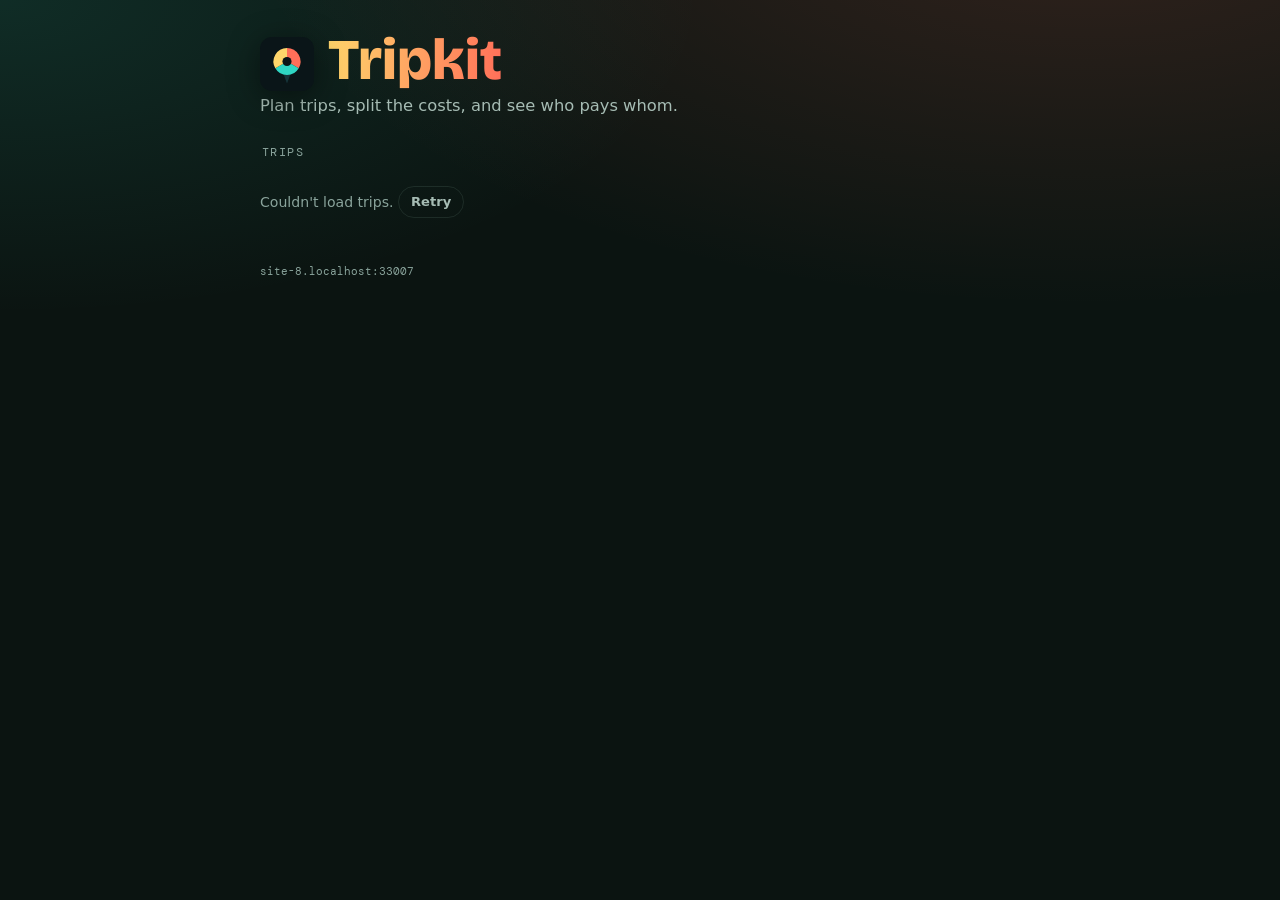
==== split/index.html @ 25d53884 "Modals: kill the default (blue) focus ring + polish dialogs - the ugly blue glow around dialogs was " ====
<!DOCTYPE html>
<html lang="en">
<head>
  <meta charset="UTF-8" />
  <meta name="viewport" content="width=device-width, initial-scale=1.0, viewport-fit=cover" />
  <meta name="theme-color" content="#0b1411" />
  <title>Split the Bill</title>
  <meta name="description" content="Split a trip's restaurant bills and shared costs — who pays whom." />

  <link rel="preconnect" href="https://fonts.googleapis.com" />
  <link rel="preconnect" href="https://fonts.gstatic.com" crossorigin />
  <link href="https://fonts.googleapis.com/css2?family=Bricolage+Grotesque:opsz,wght@12..96,500;12..96,700;12..96,800&family=Hanken+Grotesque:wght@400;500;600;700&family=DM+Mono:wght@400;500&display=swap" rel="stylesheet" />

  <link rel="icon" href="/favicon.svg" type="image/svg+xml" />
  <link rel="icon" type="image/png" sizes="32x32" href="/favicon-32.png" />
  <link rel="apple-touch-icon" href="/apple-touch-icon-180.png" />
  <link rel="manifest" href="/manifest.webmanifest" />
  <meta name="mobile-web-app-capable" content="yes" />
  <meta name="apple-mobile-web-app-capable" content="yes" />
  <meta name="apple-mobile-web-app-status-bar-style" content="black-translucent" />
  <meta name="apple-mobile-web-app-title" content="Tripkit" />
  <link rel="stylesheet" href="/shared/tokens.css?v=1" />
  <link rel="stylesheet" href="styles.css?v=18" />
</head>
<body>
  <div class="grain" aria-hidden="true"></div>

  <!-- passcode gate -->
  <div class="lock" id="lock" hidden>
    <form class="lock__card" id="lockForm">
      <h2 class="lock__title">Enter passcode</h2>
      <input id="lockInput" class="lock__input" type="password" inputmode="numeric"
             pattern="[0-9]*" maxlength="32" autocomplete="off" placeholder="••••" aria-label="Passcode" />
      <p class="lock__err" id="lockErr" role="alert"></p>
      <button type="submit" class="solid-btn">Unlock</button>
    </form>
  </div>

  <header class="topbar">
    <div class="topbar__inner">
      <div class="brand">
        <span class="brand__nav"><a class="brand__kicker brand__home" href="/">← Tripkit</a><a class="brand__plan" id="planLink" href="/trip/">🗺 Plan</a></span>
        <h1 class="brand__title" id="tripName">Split&nbsp;the&nbsp;Bill</h1>
      </div>
      <div class="topbar__actions">
        <span class="sync" id="sync" title="Sync status"><span class="sync__dot" aria-hidden="true"></span><span id="syncLabel" aria-live="polite">syncing…</span></span>
        <button id="loginBtn" class="ghost-btn" type="button" title="Log in to edit" hidden>Log in</button>
        <button id="logoutBtn" class="ghost-btn admin-only" type="button" title="Log out">Log out</button>
        <button id="exportBtn" class="ghost-btn" type="button" title="Export PDF">Export PDF</button>
      </div>
    </div>
    <div class="progress" id="progress">
      <div class="progress__bar"><span id="progressFill"></span></div>
      <span class="progress__label" id="progressLabel" aria-live="polite">0 of 0 items assigned</span>
    </div>
  </header>

  <main class="layout">
    <div class="main-col">
      <section class="block" aria-label="People">
        <h2 class="block__title">People
          <button id="addPersonBtn" class="ghost-btn ghost-btn--sm admin-only" type="button">+ Person</button>
        </h2>
        <div class="people-bar" id="peopleBar"></div>
      </section>

      <section class="block" aria-label="Shared trip costs">
        <h2 class="block__title">Shared trip costs
          <span class="block__hint">tap who’s splitting</span>
          <button id="addExpenseBtn" class="ghost-btn ghost-btn--sm" type="button">+ Cost</button>
        </h2>
        <div class="shared" id="shared"></div>
      </section>

      <section class="block" aria-label="Restaurant receipts">
        <h2 class="block__title">Receipts
          <span class="block__hint">tap who shared each item</span>
          <span class="block__actions">
            <button id="ocrBtn" class="ghost-btn ghost-btn--sm" type="button" title="Add receipt from a photo" hidden>📷 Photo</button>
            <button id="addReceiptBtn" class="ghost-btn ghost-btn--sm" type="button">+ Receipt</button>
          </span>
        </h2>
        <p class="ocr-privacy" id="ocrPrivacy" hidden>📷 The photo is sent to the configured AI provider to read the receipt.</p>
        <div class="receipts" id="receipts"></div>
      </section>

      <section class="block final" aria-label="Final settlement">
        <h2 class="block__title">Final settlement <span class="block__hint">who pays whom</span></h2>
        <p class="plan-stale" id="planStale" hidden>⚠ Balances changed since publishing — re-generate to update the plan.</p>
        <ul id="finalTransfers" class="final__list" aria-live="polite"></ul>
        <p class="final__foot" id="finalNote"></p>
        <div class="settle-admin" id="settleAdmin"></div>
      </section>
    </div>

    <aside class="settle" id="settle" aria-label="Settle up">
      <div class="settle__inner">
        <button class="sheet-grip" id="sheetGrip" type="button" aria-label="Close settle up"></button>
        <h2 class="settle__title">Settle up</h2>
        <div id="people" class="people"></div>

        <div class="adjust">
          <div class="adjust__head">
            <h3>Manual adjustments</h3>
            <button id="addAdjustBtn" class="ghost-btn ghost-btn--sm" type="button">+ Adjustment</button>
          </div>
          <ul id="adjustList" class="adjust__list"></ul>
        </div>

      </div>
    </aside>
  </main>

  <button class="settle-fab" id="settleFab" type="button" aria-expanded="false" aria-controls="settle">
    <span id="fabLabel">Settle up</span>
    <span class="settle-fab__chevron" aria-hidden="true">▾</span>
  </button>

  <!-- hidden file input for OCR -->
  <input type="file" id="ocrFile" accept="image/jpeg,image/png,image/webp" hidden />
  <div class="spinner-overlay" id="ocrSpinner" role="status" aria-live="polite" hidden>
    <div class="spinner" aria-hidden="true"></div><span>Reading receipt…</span>
  </div>

  <!-- login dialog -->
  <dialog id="loginDialog" class="dialog" aria-labelledby="loginTitle">
    <form class="dialog__form" id="loginForm">
      <h3 class="dialog__title" id="loginTitle">Log in to edit</h3>
      <label class="field"><span>Admin password</span>
        <input id="loginPassword" type="password" autocomplete="current-password" required />
      </label>
      <p class="field__err" id="loginErr" role="alert" hidden></p>
      <div class="dialog__actions">
        <button type="button" class="ghost-btn" id="loginCancel">Cancel</button>
        <button type="submit" class="solid-btn" id="loginSubmit">Log in</button>
      </div>
    </form>
  </dialog>

  <!-- person dialog -->
  <dialog id="personDialog" class="dialog" aria-labelledby="pnTitle">
    <form class="dialog__form" id="personForm">
      <h3 class="dialog__title" id="pnTitle">Add person</h3>
      <label class="field"><span>Name</span><input id="pnName" type="text" maxlength="40" /></label>
      <div class="field"><span>Colour</span><div class="swatches" id="pnSwatches" role="radiogroup" aria-label="Person colour"></div></div>
      <p class="field__err" id="pnErr" role="alert" hidden></p>
      <div class="dialog__actions">
        <button type="button" class="ghost-btn danger admin-only" id="pnDelete" hidden>Delete</button>
        <span style="flex:1"></span>
        <button type="button" class="ghost-btn" id="pnCancel">Cancel</button>
        <button type="submit" class="solid-btn" id="pnSave">Save</button>
      </div>
    </form>
  </dialog>

  <!-- receipt dialog (also used for OCR draft confirm) -->
  <dialog id="receiptDialog" class="dialog dialog--wide" aria-labelledby="rcTitle">
    <form class="dialog__form" id="receiptForm">
      <h3 class="dialog__title" id="rcTitle">Add receipt</h3>
      <p class="rc-warnings" id="rcWarnings" hidden></p>
      <div class="field-row">
        <label class="field"><span>Title</span><input id="rcName" type="text" maxlength="60" /></label>
        <label class="field"><span>Date</span><input id="rcDate" type="date" /></label>
      </div>
      <label class="field"><span>Paid by</span><select id="rcPayer"></select></label>
      <div class="field"><span>Items</span><div class="rc-items" id="rcItems"></div>
        <button type="button" class="ghost-btn ghost-btn--sm" id="rcAddItem">+ Item</button>
      </div>
      <label class="field"><span>Grand total (incl. tax/service) — 0 = sum of items</span>
        <input id="rcGrand" type="number" min="0" step="1" inputmode="numeric" value="0" /></label>
      <p class="field__err" id="rcErr" role="alert" hidden></p>
      <div class="dialog__actions">
        <button type="button" class="ghost-btn danger" id="rcDelete" hidden>Delete</button>
        <span style="flex:1"></span>
        <button type="button" class="ghost-btn" id="rcCancel">Cancel</button>
        <button type="submit" class="solid-btn" id="rcSave">Save</button>
      </div>
    </form>
  </dialog>

  <!-- expense (shared cost) dialog -->
  <dialog id="expenseDialog" class="dialog" aria-labelledby="exTitle">
    <form class="dialog__form" id="expenseForm">
      <h3 class="dialog__title" id="exTitle">Add shared cost</h3>
      <label class="field"><span>Title</span><input id="exName" type="text" maxlength="60" /></label>
      <div class="field-row">
        <label class="field"><span>Amount</span><input id="exAmount" type="number" min="0" step="1" inputmode="numeric" /></label>
        <label class="field"><span>Paid by</span><select id="exPayer"></select></label>
      </div>
      <div class="field"><span>Split</span>
        <div class="seg seg--4" id="exSplitMode" role="radiogroup" aria-label="Split mode">
          <button type="button" class="seg__btn is-on" role="radio" aria-checked="true" data-mode="EVENLY">Evenly</button>
          <button type="button" class="seg__btn" role="radio" aria-checked="false" data-mode="BY_SHARES">Shares</button>
          <button type="button" class="seg__btn" role="radio" aria-checked="false" data-mode="BY_PERCENTAGE">%</button>
          <button type="button" class="seg__btn" role="radio" aria-checked="false" data-mode="BY_AMOUNT">Amount</button>
        </div>
      </div>
      <div class="field"><span id="exPartLabel">Shared by</span><div class="ex-parts" id="exParts"></div></div>
      <div class="ex-summary-row">
        <span class="ex-summary" id="exSummary"></span>
        <button type="button" class="mini-btn" id="exDistribute">Distribute evenly</button>
      </div>
      <p class="field__err" id="exErr" role="alert" hidden></p>
      <div class="dialog__actions">
        <button type="button" class="ghost-btn danger" id="exDelete" hidden>Delete</button>
        <span style="flex:1"></span>
        <button type="button" class="ghost-btn" id="exCancel">Cancel</button>
        <button type="submit" class="solid-btn" id="exSave">Save</button>
      </div>
    </form>
  </dialog>

  <!-- adjustment dialog -->
  <dialog id="adjustDialog" class="dialog" aria-labelledby="adjTitle">
    <form class="dialog__form" id="adjustForm">
      <h3 class="dialog__title" id="adjTitle">Add adjustment</h3>
      <div class="field"><span>Type</span>
        <div class="seg" id="adjKind" role="radiogroup" aria-label="Adjustment type">
          <button type="button" class="seg__btn is-on" role="radio" aria-checked="true" data-kind="debt">Owes (extra debt)</button>
          <button type="button" class="seg__btn" role="radio" aria-checked="false" data-kind="payment">Already paid</button>
        </div>
      </div>
      <label class="field"><span id="adjFromLabel">Who owes</span><select id="adjFrom" required></select></label>
      <label class="field"><span>To (receives)</span><select id="adjTo" required></select></label>
      <label class="field"><span>Amount</span><input id="adjAmount" type="number" min="0" step="1" inputmode="numeric" /></label>
      <label class="field"><span>Label</span><input id="adjLabel" type="text" maxlength="60" placeholder="e.g. e-scooter rental" /></label>
      <p class="field__err" id="adjErr" role="alert" hidden></p>
      <div class="dialog__actions">
        <button type="button" class="ghost-btn" id="adjCancel">Cancel</button>
        <button type="submit" class="solid-btn" id="adjSave">Add</button>
      </div>
    </form>
  </dialog>

  <!-- reusable searchable person picker -->
  <dialog id="pickerDialog" class="dialog" aria-labelledby="pickerTitle">
    <div class="dialog__form picker">
      <h3 class="dialog__title" id="pickerTitle">Who shared this?</h3>
      <input id="pickerSearch" class="picker-search" type="search" placeholder="Search people…" aria-label="Search people" autocomplete="off" />
      <div class="picker-tools">
        <button type="button" class="mini-btn" id="pickerAll">Select all</button>
        <button type="button" class="mini-btn" id="pickerNone">Clear</button>
        <span class="picker-count" id="pickerCount" aria-live="polite">0 selected</span>
      </div>
      <div class="picker-list" id="pickerList"></div>
      <div class="dialog__actions">
        <button type="button" class="ghost-btn" id="pickerCancel">Cancel</button>
        <button type="button" class="solid-btn" id="pickerSave">Done</button>
      </div>
    </div>
  </dialog>

  <!-- themed confirm -->
  <dialog id="confirmDialog" class="dialog" aria-labelledby="confirmTitle">
    <div class="dialog__form">
      <h3 class="dialog__title" id="confirmTitle">Are you sure?</h3>
      <p class="confirm-body" id="confirmBody"></p>
      <div class="dialog__actions">
        <button type="button" class="ghost-btn" id="confirmCancel">Cancel</button>
        <button type="button" class="solid-btn" id="confirmOk">Confirm</button>
      </div>
    </div>
  </dialog>

  <!-- proof of payment: shared upload input + lightbox viewer -->
  <input type="file" id="proofFile" accept="image/jpeg,image/png,image/webp" hidden />
  <div class="lightbox" id="lightbox" hidden>
    <button class="lightbox__close" id="lightboxClose" type="button" aria-label="Close">✕</button>
    <img id="lightboxImg" alt="Payment proof" />
  </div>

  <!-- payout / bank details dialog -->
  <dialog id="bankDialog" class="dialog" aria-labelledby="bankTitle">
    <form class="dialog__form" id="bankForm">
      <h3 class="dialog__title" id="bankTitle">Payout details</h3>
      <label class="field"><span>Bank / e-wallet account</span>
        <input id="bankInput" type="text" maxlength="200" placeholder="e.g. BCA 1234567890 a/n Name" /></label>
      <p class="field__err" id="bankErr" role="alert" hidden></p>
      <div class="dialog__actions">
        <button type="button" class="ghost-btn" id="bankCancel">Cancel</button>
        <button type="submit" class="solid-btn" id="bankSave">Save</button>
      </div>
    </form>
  </dialog>

  <!-- print-only report -->
  <div id="report" class="report" aria-hidden="true"></div>

  <script src="app.js?v=17"></script>
</body>
</html>
---- shared/tokens.css ----
/* ============================================================
   Tripkit — shared design tokens (single source of truth)
   "Refine-the-dusk" system: deep teal base, one teal accent,
   Bricolage / Hanken / DM Mono, AA-tuned text.

   This file is linked FIRST on every surface (landing, /split,
   /trip). During the redesign rollout each surface still defines
   some of its own legacy :root vars AFTER this file, so those win
   by cascade order — linking this changes nothing on its own.
   Per-surface increments migrate each surface onto these names
   and drop the legacy ones.
   ============================================================ */

:root {
  /* ---- surfaces (dusk) ---- */
  --base:        #0b1411;   /* deepest bg + the ONE theme-color */
  --surface-1:   #0f1c18;   /* cards / sheet */
  --surface-2:   #15261f;   /* raised / inputs */
  --surface-3:   #1b2f27;   /* hover / active raise */
  --line:        rgba(160, 200, 190, .12);   /* hairline */
  --line-strong: rgba(160, 200, 190, .22);

  /* ---- text (AA on the surfaces above) ---- */
  --ink:    #f2f7f4;   /* primary */
  --muted:  #a6bcb4;   /* secondary  — >=4.5:1 on surface-1/2 */
  --faint:  #8aa49c;   /* micro / mono labels — retuned UP from the old #5f7d7c which failed AA */

  /* ---- one accent + status ---- */
  --accent:      #34dfc0;   /* teal — CTAs and active states only */
  --accent-ink:  #05241e;   /* text/icons on accent fills */
  --danger:      #ff6f6f;
  --danger-ink:  #2a0d10;
  --warn:        #ffd66b;
  --good:        #54e6b5;

  /* ---- brand "fun" palette (the split-disc) — for playful, sparing use ---- */
  --coral: #ff6f59;
  --gold:  #ffd66b;
  --lagoon:#2fd6c3;
  --sun:   #ffb454;

  /* ---- per-day route/tab colors (bright on dark) ---- */
  --day-1: #35d07a;
  --day-2: #34dfc0;
  --day-3: #ff9a5a;
  --day-4: #c08cff;
  --day-5: #ffd166;
  --day-6: #5ab0ff;

  /* ---- type ---- */
  --font-display: "Bricolage Grotesque", system-ui, sans-serif;
  --font-body:    "Hanken Grotesque", system-ui, sans-serif;
  --font-mono:    "DM Mono", ui-monospace, monospace;

  /* ---- shape ---- */
  --radius-sm:   10px;
  --radius-md:   14px;
  --radius-lg:   20px;
  --radius-pill: 999px;

  /* ---- spacing scale ---- */
  --space-1: 4px;
  --space-2: 8px;
  --space-3: 12px;
  --space-4: 16px;
  --space-5: 20px;
  --space-6: 24px;
  --space-7: 32px;

  /* ---- motion (transform/opacity only; honour reduce-motion per surface) ---- */
  --dur-fast: 120ms;
  --dur:      160ms;
  --dur-slow: 240ms;
  --ease-entrance: cubic-bezier(.22, 1, .36, 1);
  --ease-standard: cubic-bezier(.4, 0, .2, 1);

  /* ---- elevation ---- */
  --shadow-1: 0 8px 24px -12px rgba(0, 0, 0, .6);
  --shadow-2: 0 18px 50px -22px rgba(0, 0, 0, .75);

  /* ---- safe areas (standalone PWA) ---- */
  --safe-t: env(safe-area-inset-top, 0px);
  --safe-r: env(safe-area-inset-right, 0px);
  --safe-b: env(safe-area-inset-bottom, 0px);
  --safe-l: env(safe-area-inset-left, 0px);

  /* ---- touch (HIG minimum hit region) ---- */
  --tap-min: 44px;
}
---- split/styles.css ----
/* ============================================================
   Bali Trip · Split the Bill  —  tropical-dusk dark theme
   ============================================================ */
:root {
  --ink:        #0a1518;
  --ink-2:      #0e1f23;
  --card:       #122a2f;
  --card-2:     #16343a;
  --line:       #1f4248;
  --line-soft:  #1a373d;
  --text:       #eaf4f1;
  --muted:      #8aa6a3;
  --faint:      #8aa49c;

  --sun:        #ffb454;   /* mango */
  --coral:      #ff6f59;   /* sunset coral */
  --teal:       #2fd6c3;   /* lagoon */
  --gold:       #ffd66b;

  --good:       #54e6b5;
  --bad:        #ff7a8a;

  --r-lg: 22px;
  --r-md: 15px;
  --r-sm: 10px;

  --shadow: 0 18px 50px -22px rgba(0,0,0,.75);
  --display: "Bricolage Grotesque", system-ui, sans-serif;
  --body: "Hanken Grotesque", system-ui, sans-serif;
  --mono: "DM Mono", ui-monospace, monospace;

  --safe-b: env(safe-area-inset-bottom, 0px);
}

* { box-sizing: border-box; }
html { -webkit-text-size-adjust: 100%; }
body {
  margin: 0;
  font-family: var(--body);
  color: var(--text);
  background:
    radial-gradient(120% 80% at 85% -10%, rgba(255,111,89,.16), transparent 55%),
    radial-gradient(110% 70% at 0% 0%, rgba(47,214,195,.12), transparent 50%),
    linear-gradient(180deg, var(--ink-2), var(--ink) 60%);
  background-attachment: fixed;
  min-height: 100dvh;
  line-height: 1.45;
  -webkit-font-smoothing: antialiased;
}

/* film grain */
.grain {
  position: fixed; inset: 0; pointer-events: none; z-index: 1; opacity: .04;
  background-image: url("data:image/svg+xml,%3Csvg xmlns='http://www.w3.org/2000/svg' width='120' height='120'%3E%3Cfilter id='n'%3E%3CfeTurbulence type='fractalNoise' baseFrequency='.85' numOctaves='2'/%3E%3C/filter%3E%3Crect width='100%25' height='100%25' filter='url(%23n)'/%3E%3C/svg%3E");
  mix-blend-mode: overlay;
}

h1,h2,h3 { font-family: var(--display); font-weight: 700; margin: 0; letter-spacing: -.01em; }

/* ---------- top bar ---------- */
.topbar {
  position: sticky; top: 0; z-index: 30;
  padding: max(14px, env(safe-area-inset-top)) 18px 12px;
  background: linear-gradient(180deg, rgba(10,21,24,.96), rgba(10,21,24,.78) 70%, transparent);
  backdrop-filter: blur(10px);
}
.topbar__inner { display: flex; align-items: center; justify-content: space-between; gap: 14px; max-width: 1180px; margin: 0 auto; }
.brand__kicker { font-family: var(--mono); font-size: .72rem; letter-spacing: .28em; text-transform: uppercase; color: var(--sun); }
.brand__title { font-size: clamp(1.5rem, 6vw, 2.1rem); font-weight: 800; line-height: 1; margin-top: 2px;
  background: linear-gradient(95deg, var(--gold), var(--coral)); -webkit-background-clip: text; background-clip: text; color: transparent; }

.progress { max-width: 1180px; margin: 12px auto 0; display: flex; align-items: center; gap: 12px; }
.progress__bar { flex: 1; height: 6px; border-radius: 99px; background: var(--line-soft); overflow: hidden; }
.progress__bar span { display: block; height: 100%; width: 0; border-radius: 99px;
  background: linear-gradient(90deg, var(--teal), var(--sun)); transition: width .35s ease; }
.progress__label { font-family: var(--mono); font-size: .74rem; color: var(--muted); white-space: nowrap; }

/* ---------- layout ---------- */
.layout { max-width: 1180px; margin: 0 auto; padding: 18px 18px calc(120px + var(--safe-b)); display: grid; gap: 22px; position: relative; z-index: 2; }
@media (min-width: 920px) {
  .layout { grid-template-columns: 1fr 360px; align-items: start; padding-bottom: 40px; }
}

/* ---------- main column / blocks ---------- */
.main-col { display: grid; gap: 26px; min-width: 0; }
.block__title { font-size: 1.18rem; display: flex; align-items: baseline; gap: 10px; flex-wrap: wrap; margin-bottom: 14px; }
.block__hint { font-family: var(--mono); font-size: .68rem; font-weight: 400; color: var(--faint); letter-spacing: .04em; text-transform: none; }

/* ---------- shared trip costs ---------- */
.shared { display: grid; gap: 12px; }
.expense { background: linear-gradient(180deg, var(--card), var(--ink-2)); border: 1px solid var(--line);
  border-radius: var(--r-md); padding: 14px 16px; box-shadow: var(--shadow); }
.expense__head { display: flex; align-items: flex-start; justify-content: space-between; gap: 12px; }
.expense__name { font-size: 1.04rem; }
.expense__amt { font-family: var(--mono); font-size: 1.02rem; color: var(--sun); white-space: nowrap; }
.expense .chips { margin-top: 12px; }

/* ---------- receipts ---------- */
.receipts { display: grid; gap: 18px; }
.receipt {
  background: linear-gradient(180deg, var(--card), var(--ink-2));
  border: 1px solid var(--line); border-radius: var(--r-lg); overflow: hidden;
  box-shadow: var(--shadow);
}
.receipt__head { display: flex; align-items: flex-start; justify-content: space-between; gap: 12px; padding: 18px 18px 14px; border-bottom: 1px dashed var(--line); }
.receipt__name { font-size: 1.18rem; }
.receipt__meta { font-family: var(--mono); font-size: .72rem; color: var(--faint); margin-top: 4px; }
.receipt__totals { text-align: right; white-space: nowrap; }
.receipt__grand { font-family: var(--mono); font-size: 1.02rem; color: var(--text); }
.payer { display: inline-flex; align-items: center; gap: 6px; margin-top: 6px; font-size: .72rem; color: var(--muted); }
.payer b { color: var(--text); }

.items { list-style: none; margin: 0; padding: 6px 0; }
.item { padding: 12px 18px; border-bottom: 1px solid var(--line-soft); }
.item:last-child { border-bottom: 0; }
.item__top { display: flex; align-items: baseline; justify-content: space-between; gap: 10px; }
.item__name { font-weight: 600; font-size: .98rem; }
.item__qty { color: var(--faint); font-family: var(--mono); font-size: .76rem; margin-left: 6px; }
.item__price { font-family: var(--mono); font-size: .9rem; color: var(--muted); white-space: nowrap; }
.item__each { display:block; font-size: .66rem; color: var(--faint); }
.warn { color: var(--gold); font-size: .72rem; margin-left: 6px; cursor: help; }

.chips { display: flex; flex-wrap: wrap; gap: 7px; margin-top: 10px; align-items: center; }
.chip {
  --c: var(--teal);
  appearance: none; border: 1.5px solid var(--line); background: var(--ink); color: var(--muted);
  font-family: var(--body); font-weight: 600; font-size: .82rem; letter-spacing: .01em;
  padding: 6px 12px; border-radius: 99px; cursor: pointer; display: inline-flex; align-items: center; gap: 6px;
  transition: transform .08s ease, background .15s ease, color .15s ease, border-color .15s ease;
}
.chip::before { content: ""; width: 8px; height: 8px; border-radius: 99px; background: var(--c); opacity: .55; transition: opacity .15s; }
.chip:hover { transform: translateY(-1px); border-color: var(--c); }
.chip[aria-pressed="true"] { background: color-mix(in srgb, var(--c) 22%, var(--ink)); border-color: var(--c); color: var(--text); }
.chip[aria-pressed="true"]::before { opacity: 1; box-shadow: 0 0 8px var(--c); }
.chip:active { transform: scale(.96); }

.chip-quick { margin-left: auto; display: inline-flex; gap: 6px; }
.mini-btn { appearance: none; background: transparent; border: 1px solid var(--line); color: var(--faint);
  font-family: var(--mono); font-size: .68rem; padding: 5px 9px; border-radius: var(--r-sm); cursor: pointer; transition: .15s; }
.mini-btn:hover { color: var(--text); border-color: var(--teal); }
.split-note { margin-top: 7px; font-family: var(--mono); font-size: .7rem; color: var(--faint); min-height: 1em; }
.split-note b { color: var(--teal); }

/* ---------- settle panel ---------- */
.settle { position: sticky; top: 96px; }
@media (max-width: 919px) {
  .settle {
    position: fixed; left: 0; right: 0; bottom: 0; top: auto; z-index: 40;
    transform: translateY(105%); transition: transform .32s cubic-bezier(.4,.9,.3,1);
    max-height: 82dvh;
  }
  .settle.open { transform: translateY(0); }
}
.settle__inner {
  background: linear-gradient(180deg, var(--card-2), var(--ink-2));
  border: 1px solid var(--line); border-radius: var(--r-lg);
  padding: 18px; box-shadow: var(--shadow);
  max-height: inherit; overflow-y: auto;
}
@media (max-width: 919px) {
  .settle__inner { border-radius: var(--r-lg) var(--r-lg) 0 0; border-bottom: 0;
    padding-bottom: calc(22px + var(--safe-b)); }
}
.settle__title { font-size: 1.3rem; margin-bottom: 14px; }
.settle__title::after { content: ""; display:block; width: 42px; height: 3px; border-radius: 9px; margin-top: 8px;
  background: linear-gradient(90deg, var(--coral), var(--sun)); }

.people { display: grid; gap: 8px; margin-bottom: 18px; }
.person {
  display: grid; grid-template-columns: auto 1fr auto; align-items: center; gap: 10px;
  padding: 9px 12px; border-radius: var(--r-md); background: var(--ink); border: 1px solid var(--line-soft);
}
.person__dot { width: 11px; height: 11px; border-radius: 99px; background: var(--c, var(--teal)); box-shadow: 0 0 8px var(--c, var(--teal)); }
.person__name { font-weight: 600; }
.person__sub { font-family: var(--mono); font-size: .66rem; color: var(--faint); }
.person__net { font-family: var(--mono); font-size: .92rem; text-align: right; }
.person__net.pos { color: var(--good); }
.person__net.neg { color: var(--bad); }
.person__net small { display:block; font-size: .6rem; color: var(--faint); letter-spacing: .04em; }

.adjust, .transfers { border-top: 1px solid var(--line-soft); padding-top: 14px; margin-top: 4px; }
.adjust__head, .transfers h3 { font-family: var(--display); font-size: .95rem; }
.adjust__head { display: flex; align-items: center; justify-content: space-between; margin-bottom: 8px; }
.adjust__list, .transfers__list { list-style: none; margin: 0; padding: 0; display: grid; gap: 7px; }
.adjust__item, .transfer {
  display: flex; align-items: center; gap: 8px; font-size: .84rem;
  padding: 8px 11px; border-radius: var(--r-sm); background: var(--ink); border: 1px solid var(--line-soft);
}
.adjust__item .amt, .transfer .amt { font-family: var(--mono); margin-left: auto; white-space: nowrap; }
.adjust__item .lbl { color: var(--faint); font-size: .7rem; }
.adjust__item .verb { color: var(--sun); }
.adjust__item.is-payment { border-color: color-mix(in srgb, var(--good) 35%, var(--line-soft)); }
.adjust__item.is-payment .verb { color: var(--good); }
.adjust__del { appearance: none; background: none; border: 0; color: var(--faint); cursor: pointer; font-size: 1rem; line-height: 1; padding: 0 2px; }
.adjust__del:hover { color: var(--bad); }
.transfer { font-family: var(--body); }
.transfer .arrow { color: var(--sun); }
.transfer.empty { color: var(--good); justify-content: center; font-family: var(--mono); font-size: .8rem; }
.transfers h3 { margin-bottom: 8px; }

.settle__foot { font-family: var(--mono); font-size: .7rem; color: var(--gold); margin: 14px 0 0; min-height: 1em; }

/* ---------- buttons ---------- */
.ghost-btn { appearance: none; background: transparent; border: 1px solid var(--line); color: var(--muted);
  font-family: var(--body); font-weight: 600; font-size: .82rem; padding: 8px 14px; border-radius: 99px; cursor: pointer; transition: .15s; }
.ghost-btn:hover { color: var(--text); border-color: var(--coral); }
.ghost-btn--sm { padding: 4px 10px; font-size: .74rem; }
.solid-btn { appearance: none; border: 0; cursor: pointer; font-family: var(--body); font-weight: 700; font-size: .86rem;
  padding: 9px 18px; border-radius: 99px; color: #2a160a; background: linear-gradient(95deg, var(--gold), var(--sun)); }
.solid-btn:hover { filter: brightness(1.06); }

/* ---------- mobile FAB ---------- */
.settle-fab {
  position: fixed; left: 50%; transform: translateX(-50%); bottom: calc(16px + var(--safe-b)); z-index: 45;
  display: flex; align-items: center; gap: 12px; padding: 13px 22px; border-radius: 99px;
  background: linear-gradient(95deg, var(--coral), var(--sun)); color: #2a160a; font-weight: 800; font-family: var(--display);
  box-shadow: 0 14px 34px -10px rgba(255,111,89,.6); cursor: pointer; user-select: none;
}
.settle-fab__chevron { font-size: .8rem; }
.settle-fab.up .settle-fab__chevron { transform: rotate(180deg); }
/* while the sheet is open the FAB is redundant and was overlapping the sheet's
   bottom content — hide it; the scrim, grip, and Esc all close the sheet. */
.settle-fab.up { display: none; }
@media (min-width: 920px) { .settle-fab { display: none; } }

.scrim { position: fixed; inset: 0; background: rgba(2,8,9,.74); backdrop-filter: blur(2px); z-index: 39; opacity: 0; pointer-events: none; transition: opacity .3s; }
.scrim.show { opacity: 1; pointer-events: auto; }
@media (min-width: 920px) { .scrim { display: none; } }

/* ---------- dialog ---------- */
.dialog { border: 1px solid var(--line); background: var(--card-2); color: var(--text); border-radius: var(--r-lg);
  padding: 0; width: min(92vw, 360px); box-shadow: var(--shadow); }
.dialog::backdrop { background: rgba(2,8,9,.66); backdrop-filter: blur(2px); }
.dialog:focus, .dialog:focus-visible { outline: none; }   /* kill the default (blue) focus ring on showModal */
.dialog__form { padding: 20px; display: grid; gap: 13px; }
.dialog__title { font-size: 1.15rem; }
.field { display: grid; gap: 5px; font-size: .8rem; color: var(--muted); }
.field span { font-family: var(--mono); font-size: .68rem; letter-spacing: .06em; text-transform: uppercase; }
.field input, .field select { font-family: var(--body); font-size: .95rem; color: var(--text);
  background: var(--ink); border: 1px solid var(--line); border-radius: var(--r-sm); padding: 10px 12px; }
.field input:focus, .field select:focus { outline: none; border-color: var(--teal); }
.dialog__actions { display: flex; justify-content: flex-end; gap: 10px; margin-top: 4px; }

/* segmented control */
.seg { display: grid; grid-template-columns: 1fr 1fr; gap: 6px; }
.seg__btn { appearance: none; cursor: pointer; font-family: var(--body); font-weight: 600; font-size: .8rem;
  padding: 9px 10px; border-radius: var(--r-sm); border: 1px solid var(--line); background: var(--ink); color: var(--muted); transition: .15s; }
.seg__btn.is-on { border-color: var(--teal); color: var(--text); background: color-mix(in srgb, var(--teal) 18%, var(--ink)); }

.empty-hint { color: var(--faint); font-size: .8rem; font-style: italic; padding: 4px 2px; }

/* ---------- topbar actions / sync ---------- */
.topbar__actions { display: flex; align-items: center; gap: 12px; }
.sync { display: inline-flex; align-items: center; gap: 6px; font-family: var(--mono); font-size: .66rem; color: var(--faint); letter-spacing: .04em; }
.sync__dot { width: 8px; height: 8px; border-radius: 99px; background: var(--faint); transition: background .2s, box-shadow .2s; }
.sync.live .sync__dot { background: var(--good); box-shadow: 0 0 7px var(--good); }
.sync.offline .sync__dot { background: var(--bad); box-shadow: 0 0 7px var(--bad); }
.sync.live #syncLabel { color: var(--good); }
.sync.offline #syncLabel { color: var(--bad); }
@media (max-width: 560px) { #syncLabel { display: none; } }

/* ---------- passcode lock ---------- */
.lock { position: fixed; inset: 0; z-index: 100; display: grid; place-items: center; padding: 24px;
  background:
    radial-gradient(120% 80% at 85% -10%, rgba(255,111,89,.22), transparent 55%),
    radial-gradient(110% 70% at 0% 0%, rgba(47,214,195,.16), transparent 50%),
    linear-gradient(180deg, var(--ink-2), var(--ink) 60%);
}
.lock[hidden] { display: none; }
.lock__card { display: grid; gap: 14px; justify-items: center; text-align: center; width: min(92vw, 340px);
  padding: 32px 26px; border: 1px solid var(--line); border-radius: var(--r-lg);
  background: linear-gradient(180deg, var(--card-2), var(--ink-2)); box-shadow: var(--shadow); }
.lock__kicker { font-family: var(--mono); font-size: .68rem; letter-spacing: .22em; text-transform: uppercase; color: var(--sun); }
.lock__title { font-size: 1.5rem; background: linear-gradient(95deg, var(--gold), var(--coral));
  -webkit-background-clip: text; background-clip: text; color: transparent; }
.lock__input { width: 100%; text-align: center; font-family: var(--mono); font-size: 1.8rem; letter-spacing: .5em;
  color: var(--text); background: var(--ink); border: 1.5px solid var(--line); border-radius: var(--r-md); padding: 14px 10px; }
.lock__input:focus { outline: none; border-color: var(--teal); }
.lock__card .solid-btn { width: 100%; padding: 12px; }
.lock__err { color: var(--bad); font-size: .8rem; min-height: 1em; margin: -4px 0 0; }
.lock__card.shake { animation: shake .4s; }
@keyframes shake { 0%,100%{transform:translateX(0)} 20%,60%{transform:translateX(-7px)} 40%,80%{transform:translateX(7px)} }

/* ---------- print / PDF export report ---------- */
.report { display: none; }
@media print {
  @page { margin: 15mm; }
  html, body { background: #fff !important; }
  body > *:not(#report) { display: none !important; }
  .grain { display: none !important; }
  .report { display: block !important; color: #14201f; font-family: "Hanken Grotesque", system-ui, sans-serif; }
  .report h1 { font-family: "Bricolage Grotesque", system-ui, sans-serif; font-size: 22px; margin: 0; }
  .report h2 { font-family: "Bricolage Grotesque", system-ui, sans-serif; font-size: 13px; text-transform: uppercase;
    letter-spacing: .06em; margin: 18px 0 6px; border-bottom: 2px solid #14201f; padding-bottom: 3px; }
  .rep-meta { color: #6b7c7a; font-size: 11px; margin-top: 3px; }
  .rep-table { width: 100%; border-collapse: collapse; font-size: 11px; margin: 0 0 6px; }
  .rep-table th, .rep-table td { text-align: left; padding: 4px 6px; border-bottom: 1px solid #e2e6e5; vertical-align: top; }
  .rep-table th { color: #6b7c7a; font-weight: 600; border-bottom: 1px solid #9aa8a6; }
  .num { text-align: right; font-family: "DM Mono", ui-monospace, monospace; white-space: nowrap; }
  .rep-settle td { font-size: 13px; padding: 7px 6px; }
  .rep-settle .arrow { color: #b56b1a; padding: 0 8px; }
  .pos { color: #0b7a5e; } .neg { color: #b23b4a; }
  .center { text-align: center; color: #0b7a5e; }
  .rep-group { margin-bottom: 11px; break-inside: avoid; }
  .rep-group__head { display: flex; justify-content: space-between; align-items: baseline; gap: 10px; font-size: 12px; margin-bottom: 2px; }
  .rep-group__head span { color: #6b7c7a; font-family: "DM Mono", ui-monospace, monospace; font-size: 10px; }
  .warn { color: #b56b1a; font-size: 11px; }
  .muted { color: #9aa8a6; font-size: 11px; }
}

/* ---------- final settlement ---------- */
.final__list { list-style: none; margin: 0; padding: 0; display: grid; gap: 10px; }
.ftransfer {
  display: flex; align-items: center; justify-content: space-between; gap: 12px;
  padding: 15px 18px; border-radius: var(--r-md);
  background: linear-gradient(180deg, var(--card-2), var(--ink-2));
  border: 1px solid var(--line); box-shadow: var(--shadow);
}
.ftransfer__who { display: inline-flex; align-items: center; gap: 8px; font-size: 1rem; flex-wrap: wrap; }
.ftransfer__verb { color: var(--sun); font-family: var(--mono); font-size: .74rem; letter-spacing: .04em; }
.ftransfer__amt { font-family: var(--mono); font-size: 1.12rem; color: var(--gold); white-space: nowrap; }
.ftransfer.empty { justify-content: center; color: var(--good); font-family: var(--display); font-size: 1.1rem; }
.final__foot { font-family: var(--mono); font-size: .72rem; color: var(--gold); margin: 12px 2px 0; }
.final .block__title::after {
  content: ""; display: block; width: 46px; height: 3px; border-radius: 9px; margin-top: 8px;
  background: linear-gradient(90deg, var(--coral), var(--sun));
}

/* ---------- bottom-sheet grip ---------- */
.sheet-grip { display: none; }

/* ---------- mobile UX/UI polish ---------- */
@media (max-width: 919px) {
  .sheet-grip {
    display: block; position: relative; width: 100%; height: 24px; border: 0;
    background: transparent; cursor: pointer; padding: 0; margin: 0 0 8px;
  }
  .sheet-grip::before {
    content: ""; position: absolute; top: 7px; left: 50%; transform: translateX(-50%);
    width: 46px; height: 5px; border-radius: 99px; background: var(--line);
  }
  .settle__inner { padding-bottom: calc(96px + var(--safe-b)); }   /* clear the FAB */
  .settle__title { position: sticky; top: 0; z-index: 2; margin: 0 -18px 14px; padding: 0 18px 12px;
    background: linear-gradient(180deg, var(--card-2) 70%, transparent); }
}

@media (max-width: 600px) {
  .layout { padding-left: 14px; padding-right: 14px; }
  .topbar { padding-left: 14px; padding-right: 14px; }

  /* roomier, thumb-friendly chips */
  .chips { gap: 8px 8px; }
  .chip { padding: 9px 14px; font-size: .88rem; }
  .chip-quick { flex-basis: 100%; margin-left: 0; margin-top: 2px; }
  .mini-btn { padding: 7px 12px; font-size: .72rem; }

  /* let long item names wrap without shoving the price */
  .item { padding: 13px 16px; }
  .item__top { gap: 8px; align-items: flex-start; }
  .item__name { flex: 1 1 auto; min-width: 0; }
  .item__price { flex: 0 0 auto; }

  .receipt__head, .expense__head { padding: 16px 16px 12px; }
  .receipt__name { font-size: 1.08rem; }
  .block__title { font-size: 1.06rem; }

  /* bigger settle rows */
  .person { padding: 11px 12px; }
  .person__net { font-size: .98rem; }
  .settle-fab { padding: 14px 26px; font-size: 1.02rem; }
}

@media (prefers-reduced-motion: reduce) { * { transition: none !important; animation: none !important; } }

/* brand kicker doubles as a home link to the landing */
a.brand__home { text-decoration: none; cursor: pointer; transition: color .15s ease; }
a.brand__home:hover { color: var(--coral); }

/* ============================================================
   Multi-trip / edit-mode / OCR additions
   ============================================================ */

/* admin-only elements are toggled via the [hidden] attribute in JS */

.block__title .block__actions { display: inline-flex; gap: 8px; margin-left: auto; }
.block__title #addPersonBtn, .block__title #addExpenseBtn { margin-left: auto; }

/* people bar */
.people-bar { display: flex; flex-wrap: wrap; gap: 8px; }
.pbar-chip { display: inline-flex; align-items: center; gap: 7px; padding: 7px 13px; border-radius: 99px;
  border: 1px solid var(--line); background: var(--ink); color: var(--text); font-weight: 600; font-size: .86rem;
  font-family: var(--body); cursor: default; }
button.pbar-chip { cursor: pointer; transition: border-color .15s, transform .08s; }
button.pbar-chip:hover { border-color: var(--c, var(--teal)); transform: translateY(-1px); }
.pbar-dot { width: 9px; height: 9px; border-radius: 99px; background: var(--c, var(--teal)); box-shadow: 0 0 7px var(--c, var(--teal)); }

/* read-only chips (no admin): show state, no interaction */
.chip--ro { cursor: default; }
.chip--ro:hover { transform: none; border-color: var(--line); }
.chip--ro[aria-pressed="true"]:hover { border-color: var(--c); }

/* edit pencil on cards */
.edit-btn { appearance: none; background: transparent; border: 1px solid var(--line); color: var(--faint);
  width: 30px; height: 30px; border-radius: 9px; cursor: pointer; font-size: .9rem; line-height: 1; flex: 0 0 auto; transition: .15s; }
.edit-btn:hover { color: var(--text); border-color: var(--teal); }
.receipt__head .edit-btn, .expense__head .edit-btn { margin-left: 4px; align-self: flex-start; }

.tag { font-family: var(--mono); font-size: .6rem; text-transform: uppercase; letter-spacing: .06em;
  color: var(--sun); border: 1px solid var(--line); border-radius: 6px; padding: 1px 5px; margin-left: 6px; }

/* OCR */
.ocr-privacy { font-family: var(--mono); font-size: .68rem; color: var(--faint); margin: -6px 0 12px; }
.spinner-overlay { position: fixed; inset: 0; z-index: 120; display: flex; flex-direction: column; gap: 14px;
  align-items: center; justify-content: center; background: rgba(2,8,9,.72); backdrop-filter: blur(3px);
  color: var(--text); font-family: var(--mono); font-size: .85rem; }
.spinner-overlay[hidden] { display: none; }
.spinner { width: 38px; height: 38px; border-radius: 50%; border: 3px solid var(--line);
  border-top-color: var(--sun); animation: spin .8s linear infinite; }
@keyframes spin { to { transform: rotate(360deg); } }

/* wide dialog + form rows */
.dialog--wide { width: min(94vw, 460px); }
.field-row { display: grid; grid-template-columns: 1fr 1fr; gap: 12px; }
.field-row .field { margin: 0; }
.dialog__form { max-height: 86dvh; overflow-y: auto; }

/* receipt item editor rows */
.rc-items { display: grid; gap: 7px; margin-bottom: 8px; }
.rc-item { display: grid; grid-template-columns: 1fr 56px 90px auto; gap: 6px; align-items: center; }
.rc-item input { font-family: var(--body); font-size: .9rem; color: var(--text); background: var(--ink);
  border: 1px solid var(--line); border-radius: var(--r-sm); padding: 8px 9px; width: 100%; }
.rc-item input:focus { outline: none; border-color: var(--teal); }
.rc-item .ri-qty, .rc-item .ri-total { font-family: var(--mono); text-align: right; }
.ri-del { appearance: none; background: none; border: 0; color: var(--faint); cursor: pointer; font-size: 1rem; padding: 0 4px; }
.ri-del:hover { color: var(--bad); }
.rc-warnings { color: var(--gold); font-size: .76rem; background: color-mix(in srgb, var(--gold) 12%, var(--ink));
  border: 1px solid color-mix(in srgb, var(--gold) 30%, var(--line)); border-radius: var(--r-sm); padding: 9px 11px; margin: 0; }
.rc-warnings[hidden] { display: none; }

/* expense participant rows */
.ex-parts { display: flex; flex-wrap: wrap; gap: 8px; }
.ex-part { display: inline-flex; align-items: center; gap: 6px; }
.ex-part .ex-share { width: 64px; font-family: var(--mono); text-align: right; font-size: .85rem; color: var(--text);
  background: var(--ink); border: 1px solid var(--line); border-radius: var(--r-sm); padding: 6px 7px; }
.ex-part .ex-share:focus { outline: none; border-color: var(--teal); }
.seg--4 { grid-template-columns: repeat(4, 1fr); }
.seg--4 .seg__btn { padding: 8px 4px; font-size: .74rem; }

/* colour swatches */
.swatches { display: flex; flex-wrap: wrap; gap: 8px; }
.swatch { width: 28px; height: 28px; border-radius: 50%; border: 2px solid transparent; cursor: pointer; padding: 0; }
.swatch.is-on { border-color: var(--text); box-shadow: 0 0 0 2px var(--ink), 0 0 8px currentColor; }

.ghost-btn.danger { border-color: color-mix(in srgb, var(--bad) 40%, var(--line)); color: var(--bad); }
.ghost-btn.danger:hover { border-color: var(--bad); background: color-mix(in srgb, var(--bad) 12%, transparent); }

@media (max-width: 600px) {
  .field-row { grid-template-columns: 1fr; }
  .rc-item { grid-template-columns: 1fr 48px 80px auto; }
}

/* ============================================================
   World-class polish: toasts, avatars/picker, confirm, a11y
   (condensed avatar/picker UI only renders at >8 people)
   ============================================================ */

/* inline form errors */
.field__err { color: var(--bad); font-size: .76rem; font-family: var(--body); margin: 0; }
.field__err[hidden] { display: none; }

/* toasts */
.toasts { position: fixed; left: 50%; transform: translateX(-50%); bottom: calc(84px + var(--safe-b)); z-index: 200;
  display: grid; gap: 8px; width: max-content; max-width: min(92vw, 420px); pointer-events: none; }
@media (min-width: 920px) { .toasts { bottom: calc(20px + var(--safe-b)); } }
.toast { pointer-events: auto; display: flex; align-items: center; gap: 12px; padding: 11px 15px; border-radius: var(--r-md);
  background: var(--card-2); color: var(--text); border: 1px solid var(--line); box-shadow: var(--shadow);
  font-size: .86rem; animation: toast-in .22s ease; }
.toast--ok { border-color: color-mix(in srgb, var(--good) 45%, var(--line)); }
.toast--err { border-color: color-mix(in srgb, var(--bad) 50%, var(--line)); }
.toast--out { opacity: 0; transform: translateY(6px); transition: opacity .2s, transform .2s; }
.toast__action { appearance: none; background: transparent; border: 0; cursor: pointer; font-family: var(--body);
  font-weight: 700; font-size: .84rem; color: var(--sun); padding: 2px 4px; }
@keyframes toast-in { from { opacity: 0; transform: translateY(8px); } to { opacity: 1; transform: translateY(0); } }

/* avatars + condensed assigner (>8 people) */
.assign-row { margin-top: 10px; }
.avatar-stack { display: inline-flex; align-items: center; }
.avatar { width: 26px; height: 26px; border-radius: 50%; display: inline-flex; align-items: center; justify-content: center;
  font-family: var(--body); font-weight: 700; font-size: .64rem; color: #07110f;
  background: var(--c, var(--teal)); border: 2px solid var(--card); }
.avatar-stack .avatar + .avatar { margin-left: -8px; }
.avatar--more { background: var(--line); color: var(--text); }
.assign { appearance: none; cursor: pointer; display: inline-flex; align-items: center; gap: 10px;
  background: var(--ink); border: 1.5px solid var(--line); border-radius: 99px; padding: 6px 14px 6px 8px;
  color: var(--text); font-family: var(--body); font-weight: 600; font-size: .84rem; transition: border-color .15s; min-height: 40px; }
.assign:hover:not(:disabled) { border-color: var(--teal); }
.assign:disabled { cursor: default; opacity: .8; }
.assign--empty { color: var(--muted); padding-left: 14px; }
.assign__cap { font-family: var(--mono); font-size: .72rem; color: var(--muted); }

/* picker dialog */
.picker { gap: 11px; }
.picker-search { font-family: var(--body); font-size: .95rem; color: var(--text); background: var(--ink);
  border: 1px solid var(--line); border-radius: var(--r-sm); padding: 11px 12px; }
.picker-search:focus { outline: none; border-color: var(--teal); }
.picker-tools { display: flex; align-items: center; gap: 8px; }
.picker-count { margin-left: auto; font-family: var(--mono); font-size: .7rem; color: var(--muted); }
.picker-list { display: grid; gap: 5px; max-height: 46dvh; overflow-y: auto; margin: 0 -4px; padding: 0 4px; }
.picker-row { appearance: none; cursor: pointer; display: flex; align-items: center; gap: 11px; width: 100%; text-align: left;
  background: var(--ink); border: 1px solid var(--line-soft); border-radius: var(--r-sm); padding: 9px 12px;
  color: var(--text); font-family: var(--body); font-size: .92rem; min-height: 44px; transition: border-color .12s; }
.picker-row:hover { border-color: var(--teal); }
.picker-row.is-on { border-color: var(--teal); background: color-mix(in srgb, var(--teal) 12%, var(--ink)); }
.picker-name { flex: 1; }
.picker-check { color: var(--teal); font-weight: 700; width: 16px; text-align: center; }

/* expense summary + columnar parts */
.ex-summary-row { display: flex; align-items: center; gap: 10px; }
.ex-summary { font-family: var(--mono); font-size: .74rem; color: var(--muted); flex: 1; }
.ex-summary.ok-text { color: var(--good); }
.ex-summary.warn-text { color: var(--gold); }
.ex-parts--col { flex-direction: column; align-items: stretch; }
.ex-parts--col .ex-part { display: flex; align-items: center; justify-content: space-between; gap: 10px; }
.ex-parts--col .ex-part .chip { flex: 1; justify-content: flex-start; }

/* confirm dialog */
.confirm-body { font-family: var(--body); font-size: .92rem; color: var(--muted); margin: 0; line-height: 1.5; }
.confirm-body b { color: var(--text); }
.solid-btn.danger-solid { background: linear-gradient(95deg, #ff8a7a, var(--bad)); color: #2a0d10; }

/* settled-group at scale */
.settled-group { border: 1px dashed var(--line-soft); border-radius: var(--r-md); padding: 4px 10px; }
.settled-group > summary { cursor: pointer; font-family: var(--mono); font-size: .72rem; color: var(--muted); padding: 6px 2px; list-style: none; }
.settled-group > summary::-webkit-details-marker { display: none; }
.settled-group > summary::before { content: "▸ "; }
.settled-group[open] > summary::before { content: "▾ "; }
.settled-group .person { margin-top: 6px; }

/* swatch focus ring (radiogroup) */
.swatch:focus-visible, .picker-row:focus-visible, .assign:focus-visible, .seg__btn:focus-visible,
.chip:focus-visible, .edit-btn:focus-visible, .mini-btn:focus-visible,
.ghost-btn:focus-visible, .solid-btn:focus-visible, .copy-btn:focus-visible, .link-btn:focus-visible,
.payout-edit:focus-visible, .adjust__del:focus-visible, .verify-btn:focus-visible, .ri-del:focus-visible { outline: 2px solid var(--teal); outline-offset: 2px; }

/* touch targets: only on touch devices, so desktop look is unchanged */
@media (pointer: coarse) {
  .ghost-btn, .solid-btn, .seg__btn, .mini-btn, .picker-row, .assign { min-height: 44px; }
  .ghost-btn--sm { min-height: 44px; }
  .edit-btn { width: 44px; height: 44px; }
  .ri-del, .adjust__del { min-width: 44px; min-height: 44px; }
  .rc-item input, .field input, .field select, .ex-share, .picker-search { min-height: 42px; }
  .swatch { width: 36px; height: 36px; }
}

/* safe-area (landscape notches) */
.settle-fab { margin-left: env(safe-area-inset-left, 0px); margin-right: env(safe-area-inset-right, 0px); }
@media (max-width: 919px) { .layout { padding-left: max(14px, env(safe-area-inset-left)); padding-right: max(14px, env(safe-area-inset-right)); } }

/* ============================================================
   Settlement plan — bank details, proof, verify (payment tracking)
   ============================================================ */
/* payout line inside each settle person row */
.person__payout { display: flex; align-items: center; gap: 6px; margin-top: 3px; font-family: var(--mono); font-size: .64rem; flex-wrap: wrap; }
.person__payout-label { color: var(--faint); text-transform: uppercase; letter-spacing: .08em; }
.person__payout-val { color: var(--muted); max-width: 100%; overflow-wrap: anywhere; }
.person__payout-val.muted { color: var(--faint); font-style: italic; }
.payout-edit { appearance: none; background: transparent; border: 0; color: var(--faint); cursor: pointer; padding: 2px 4px; line-height: 1; border-radius: 6px; }
.payout-edit:hover { color: var(--teal); }

/* status badges */
.badge { font-family: var(--mono); font-size: .6rem; text-transform: uppercase; letter-spacing: .05em; padding: 2px 8px; border-radius: 99px; white-space: nowrap; border: 1px solid transparent; }
.badge--pending { color: var(--muted); background: color-mix(in srgb, var(--muted) 12%, var(--ink)); border-color: var(--line-soft); }
.badge--submitted { color: var(--gold); background: color-mix(in srgb, var(--gold) 14%, var(--ink)); border-color: color-mix(in srgb, var(--gold) 35%, var(--line-soft)); }
.badge--verified { color: var(--good); background: color-mix(in srgb, var(--good) 14%, var(--ink)); border-color: color-mix(in srgb, var(--good) 40%, var(--line-soft)); }

/* published-plan cards (Final settlement section) */
.plan-card { list-style: none; display: grid; gap: 9px; padding: 14px 16px; border-radius: var(--r-md);
  background: linear-gradient(180deg, var(--card-2), var(--ink-2)); border: 1px solid var(--line); box-shadow: var(--shadow); }
.plan-card.status-verified { border-color: color-mix(in srgb, var(--good) 45%, var(--line)); }
.plan-card__top { display: flex; align-items: center; justify-content: space-between; gap: 10px; }
.plan-who { display: inline-flex; align-items: center; gap: 7px; flex-wrap: wrap; font-size: 1rem; }
.plan-amt { font-family: var(--mono); font-size: 1.08rem; color: var(--gold); white-space: nowrap; }
.plan-bank { display: flex; align-items: center; gap: 8px; flex-wrap: wrap; padding: 8px 10px; border-radius: var(--r-sm);
  background: var(--ink); border: 1px solid var(--line-soft); }
.plan-bank__label { font-family: var(--mono); font-size: .6rem; text-transform: uppercase; letter-spacing: .08em; color: var(--faint); }
.plan-bank__val { font-family: var(--mono); font-size: .82rem; color: var(--text); overflow-wrap: anywhere; flex: 1 1 auto; min-width: 0; }
.plan-bank__val.muted { color: var(--faint); font-style: italic; }
.copy-btn { appearance: none; background: transparent; border: 1px solid var(--line); color: var(--muted); cursor: pointer; border-radius: 8px; padding: 4px 8px; line-height: 1; }
.copy-btn:hover { color: var(--text); border-color: var(--teal); }
.link-btn { appearance: none; background: transparent; border: 0; color: var(--teal); cursor: pointer; font-family: var(--body); font-size: .76rem; text-decoration: underline; padding: 2px 4px; }
.plan-card__foot { display: flex; align-items: center; justify-content: space-between; gap: 10px; flex-wrap: wrap; }
.plan-actions { display: inline-flex; gap: 6px; flex-wrap: wrap; }
.verify-btn { color: var(--good); border-color: color-mix(in srgb, var(--good) 40%, var(--line)); }
.verify-btn:hover { background: color-mix(in srgb, var(--good) 16%, var(--ink)); color: var(--good); }

/* admin publish/regenerate controls + stale note */
.settle-admin { display: flex; gap: 8px; flex-wrap: wrap; margin-top: 12px; }
.settle-admin:empty { display: none; }
.plan-stale { font-family: var(--mono); font-size: .7rem; color: var(--gold); margin: 0 0 10px; }
.plan-stale[hidden] { display: none; }

/* settle-sheet mirror row badge */
.transfer--plan { flex-wrap: wrap; }
.transfer--plan .badge { margin-left: 4px; }

/* proof lightbox */
.lightbox { position: fixed; inset: 0; z-index: 130; display: flex; align-items: center; justify-content: center; padding: 24px;
  background: rgba(2,8,9,.86); backdrop-filter: blur(3px); }
.lightbox[hidden] { display: none; }
.lightbox img { max-width: 96vw; max-height: 86vh; border-radius: var(--r-md); border: 1px solid var(--line); box-shadow: var(--shadow); background: var(--ink); }
.lightbox__close { position: absolute; top: max(14px, env(safe-area-inset-top)); right: 16px; width: 44px; height: 44px; border-radius: 99px;
  background: rgba(0,0,0,.4); border: 1px solid var(--line); color: var(--text); font-size: 1.1rem; cursor: pointer; }
.lightbox__close:hover { border-color: var(--coral); }

@media (pointer: coarse) {
  .copy-btn, .payout-edit, .link-btn { min-height: 44px; min-width: 44px; }
}

/* brand nav (← Tripkit · 🗺 Plan) — Plan⇄Bills view switcher */
.brand__nav { display: flex; align-items: center; gap: 10px; }
.brand__plan { font-family: var(--mono); font-size: .66rem; letter-spacing: .1em; text-transform: uppercase;
  text-decoration: none; color: var(--teal); border: 1px solid var(--line); border-radius: 99px; padding: 3px 9px; transition: .15s; }
.brand__plan:hover { color: var(--text); border-color: var(--teal); background: color-mix(in srgb, var(--teal) 14%, transparent); }
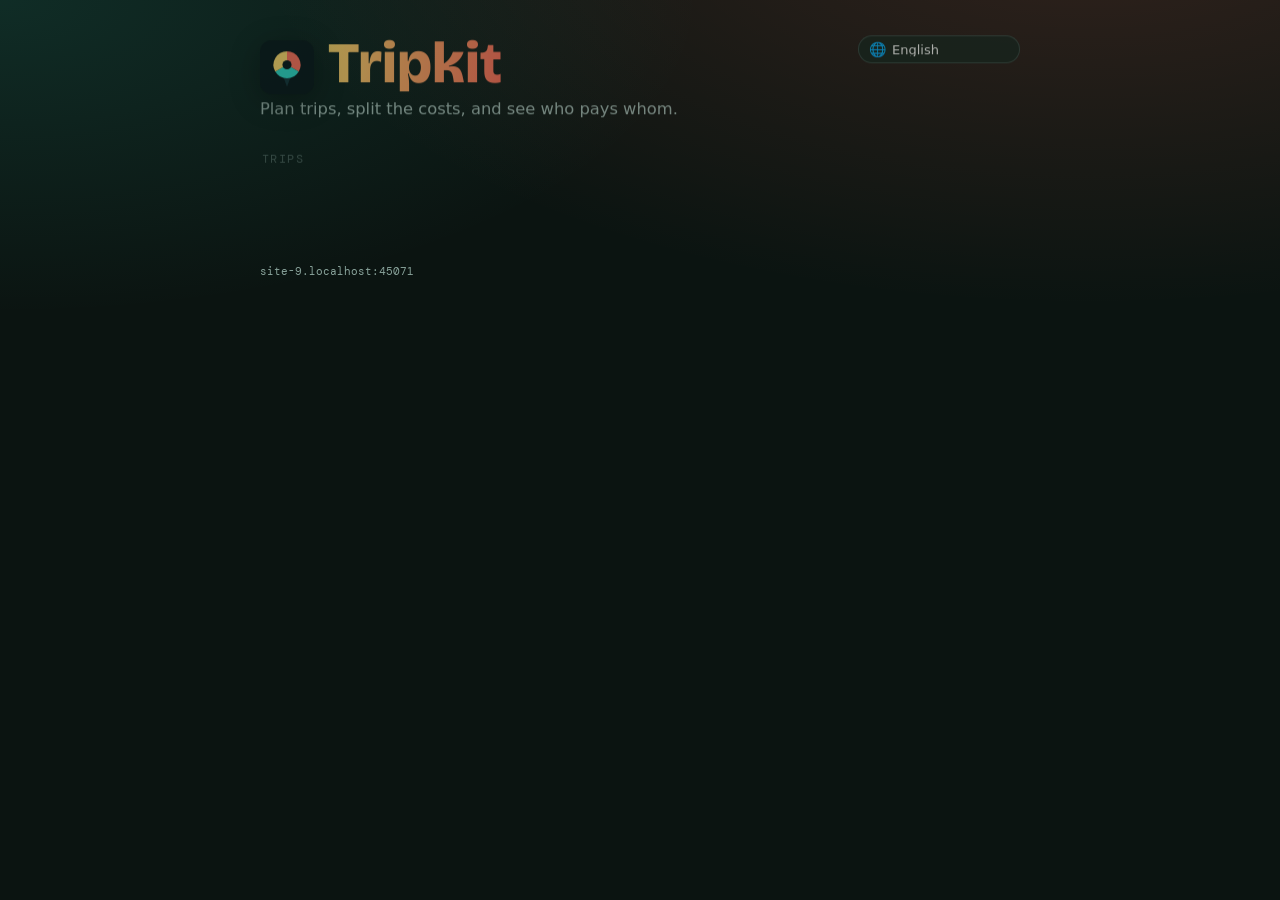
==== commit 31ee6c7d: "i18n (en/ru/uz/id/es) across all surfaces + collapsible bill cards i18n: - shared/i18n.js engine: t(" ====
--- a/split/index.html
+++ b/split/index.html
@@ -20,7 +20,8 @@
   <meta name="apple-mobile-web-app-status-bar-style" content="black-translucent" />
   <meta name="apple-mobile-web-app-title" content="Tripkit" />
   <link rel="stylesheet" href="/shared/tokens.css?v=1" />
-  <link rel="stylesheet" href="styles.css?v=18" />
+  <link rel="stylesheet" href="styles.css?v=20" />
+  <script src="/shared/i18n.js?v=1"></script>
 </head>
 <body>
   <div class="grain" aria-hidden="true"></div>
@@ -28,25 +29,26 @@
   <!-- passcode gate -->
   <div class="lock" id="lock" hidden>
     <form class="lock__card" id="lockForm">
-      <h2 class="lock__title">Enter passcode</h2>
+      <h2 class="lock__title" data-i18n="split.lock.title">Enter passcode</h2>
       <input id="lockInput" class="lock__input" type="password" inputmode="numeric"
-             pattern="[0-9]*" maxlength="32" autocomplete="off" placeholder="••••" aria-label="Passcode" />
+             pattern="[0-9]*" maxlength="32" autocomplete="off" placeholder="••••" aria-label="Passcode" data-i18n-al="split.lock.passcodeAria" />
       <p class="lock__err" id="lockErr" role="alert"></p>
-      <button type="submit" class="solid-btn">Unlock</button>
+      <button type="submit" class="solid-btn" data-i18n="split.lock.unlock">Unlock</button>
     </form>
   </div>
 
   <header class="topbar">
     <div class="topbar__inner">
       <div class="brand">
-        <span class="brand__nav"><a class="brand__kicker brand__home" href="/">← Tripkit</a><a class="brand__plan" id="planLink" href="/trip/">🗺 Plan</a></span>
+        <span class="brand__nav"><a class="brand__kicker brand__home" href="/">← Tripkit</a><a class="brand__plan" id="planLink" href="/trip/" data-i18n="split.nav.plan">🗺 Plan</a></span>
         <h1 class="brand__title" id="tripName">Split&nbsp;the&nbsp;Bill</h1>
       </div>
       <div class="topbar__actions">
-        <span class="sync" id="sync" title="Sync status"><span class="sync__dot" aria-hidden="true"></span><span id="syncLabel" aria-live="polite">syncing…</span></span>
-        <button id="loginBtn" class="ghost-btn" type="button" title="Log in to edit" hidden>Log in</button>
-        <button id="logoutBtn" class="ghost-btn admin-only" type="button" title="Log out">Log out</button>
-        <button id="exportBtn" class="ghost-btn" type="button" title="Export PDF">Export PDF</button>
+        <span class="sync" id="sync" title="Sync status" data-i18n-al="split.sync.statusAria"><span class="sync__dot" aria-hidden="true"></span><span id="syncLabel" aria-live="polite">syncing…</span></span>
+        <span id="langHost" class="lang-host"></span>
+        <button id="loginBtn" class="ghost-btn" type="button" title="Log in to edit" data-i18n="common.logIn" data-i18n-al="split.login.openAria" hidden>Log in</button>
+        <button id="logoutBtn" class="ghost-btn admin-only" type="button" title="Log out" data-i18n="common.logOut" data-i18n-al="common.logOut">Log out</button>
+        <button id="exportBtn" class="ghost-btn" type="button" title="Export PDF" data-i18n="split.export.pdf" data-i18n-al="split.export.pdf">Export PDF</button>
       </div>
     </div>
     <div class="progress" id="progress">
@@ -58,35 +60,35 @@
   <main class="layout">
     <div class="main-col">
       <section class="block" aria-label="People">
-        <h2 class="block__title">People
-          <button id="addPersonBtn" class="ghost-btn ghost-btn--sm admin-only" type="button">+ Person</button>
+        <h2 class="block__title"><span data-i18n="split.people.title">People</span>
+          <button id="addPersonBtn" class="ghost-btn ghost-btn--sm admin-only" type="button" data-i18n="split.people.add">+ Person</button>
         </h2>
         <div class="people-bar" id="peopleBar"></div>
       </section>
 
       <section class="block" aria-label="Shared trip costs">
-        <h2 class="block__title">Shared trip costs
-          <span class="block__hint">tap who’s splitting</span>
-          <button id="addExpenseBtn" class="ghost-btn ghost-btn--sm" type="button">+ Cost</button>
+        <h2 class="block__title"><span data-i18n="split.shared.title">Shared trip costs</span>
+          <span class="block__hint" data-i18n="split.shared.hint">tap who’s splitting</span>
+          <button id="addExpenseBtn" class="ghost-btn ghost-btn--sm" type="button" data-i18n="split.shared.add">+ Cost</button>
         </h2>
         <div class="shared" id="shared"></div>
       </section>
 
       <section class="block" aria-label="Restaurant receipts">
-        <h2 class="block__title">Receipts
-          <span class="block__hint">tap who shared each item</span>
+        <h2 class="block__title"><span data-i18n="split.receipts.title">Receipts</span>
+          <span class="block__hint" data-i18n="split.receipts.hint">tap who shared each item</span>
           <span class="block__actions">
-            <button id="ocrBtn" class="ghost-btn ghost-btn--sm" type="button" title="Add receipt from a photo" hidden>📷 Photo</button>
-            <button id="addReceiptBtn" class="ghost-btn ghost-btn--sm" type="button">+ Receipt</button>
+            <button id="ocrBtn" class="ghost-btn ghost-btn--sm" type="button" title="Add receipt from a photo" data-i18n="split.receipts.photo" data-i18n-al="split.receipts.photoAria" hidden>📷 Photo</button>
+            <button id="addReceiptBtn" class="ghost-btn ghost-btn--sm" type="button" data-i18n="split.receipts.add">+ Receipt</button>
           </span>
         </h2>
-        <p class="ocr-privacy" id="ocrPrivacy" hidden>📷 The photo is sent to the configured AI provider to read the receipt.</p>
+        <p class="ocr-privacy" id="ocrPrivacy" data-i18n="split.receipts.ocrPrivacy" hidden>📷 The photo is sent to the configured AI provider to read the receipt.</p>
         <div class="receipts" id="receipts"></div>
       </section>
 
       <section class="block final" aria-label="Final settlement">
-        <h2 class="block__title">Final settlement <span class="block__hint">who pays whom</span></h2>
-        <p class="plan-stale" id="planStale" hidden>⚠ Balances changed since publishing — re-generate to update the plan.</p>
+        <h2 class="block__title"><span data-i18n="split.final.title">Final settlement</span> <span class="block__hint" data-i18n="split.final.hint">who pays whom</span></h2>
+        <p class="plan-stale" id="planStale" data-i18n="split.final.stale" hidden>⚠ Balances changed since publishing — re-generate to update the plan.</p>
         <ul id="finalTransfers" class="final__list" aria-live="polite"></ul>
         <p class="final__foot" id="finalNote"></p>
         <div class="settle-admin" id="settleAdmin"></div>
@@ -95,14 +97,14 @@
 
     <aside class="settle" id="settle" aria-label="Settle up">
       <div class="settle__inner">
-        <button class="sheet-grip" id="sheetGrip" type="button" aria-label="Close settle up"></button>
-        <h2 class="settle__title">Settle up</h2>
+        <button class="sheet-grip" id="sheetGrip" type="button" aria-label="Close settle up" data-i18n-al="split.settle.closeAria"></button>
+        <h2 class="settle__title" data-i18n="split.settle.title">Settle up</h2>
         <div id="people" class="people"></div>
 
         <div class="adjust">
           <div class="adjust__head">
-            <h3>Manual adjustments</h3>
-            <button id="addAdjustBtn" class="ghost-btn ghost-btn--sm" type="button">+ Adjustment</button>
+            <h3 data-i18n="split.adjust.heading">Manual adjustments</h3>
+            <button id="addAdjustBtn" class="ghost-btn ghost-btn--sm" type="button" data-i18n="split.adjust.add">+ Adjustment</button>
           </div>
           <ul id="adjustList" class="adjust__list"></ul>
         </div>
@@ -119,20 +121,20 @@
   <!-- hidden file input for OCR -->
   <input type="file" id="ocrFile" accept="image/jpeg,image/png,image/webp" hidden />
   <div class="spinner-overlay" id="ocrSpinner" role="status" aria-live="polite" hidden>
-    <div class="spinner" aria-hidden="true"></div><span>Reading receipt…</span>
+    <div class="spinner" aria-hidden="true"></div><span data-i18n="split.spinner.reading">Reading receipt…</span>
   </div>
 
   <!-- login dialog -->
   <dialog id="loginDialog" class="dialog" aria-labelledby="loginTitle">
     <form class="dialog__form" id="loginForm">
-      <h3 class="dialog__title" id="loginTitle">Log in to edit</h3>
-      <label class="field"><span>Admin password</span>
+      <h3 class="dialog__title" id="loginTitle" data-i18n="split.login.title">Log in to edit</h3>
+      <label class="field"><span data-i18n="split.login.adminPassword">Admin password</span>
         <input id="loginPassword" type="password" autocomplete="current-password" required />
       </label>
       <p class="field__err" id="loginErr" role="alert" hidden></p>
       <div class="dialog__actions">
-        <button type="button" class="ghost-btn" id="loginCancel">Cancel</button>
-        <button type="submit" class="solid-btn" id="loginSubmit">Log in</button>
+        <button type="button" class="ghost-btn" id="loginCancel" data-i18n="common.cancel">Cancel</button>
+        <button type="submit" class="solid-btn" id="loginSubmit" data-i18n="common.logIn">Log in</button>
       </div>
     </form>
   </dialog>
@@ -140,15 +142,15 @@
   <!-- person dialog -->
   <dialog id="personDialog" class="dialog" aria-labelledby="pnTitle">
     <form class="dialog__form" id="personForm">
-      <h3 class="dialog__title" id="pnTitle">Add person</h3>
-      <label class="field"><span>Name</span><input id="pnName" type="text" maxlength="40" /></label>
-      <div class="field"><span>Colour</span><div class="swatches" id="pnSwatches" role="radiogroup" aria-label="Person colour"></div></div>
+      <h3 class="dialog__title" id="pnTitle" data-i18n="split.person.addTitle">Add person</h3>
+      <label class="field"><span data-i18n="split.person.name">Name</span><input id="pnName" type="text" maxlength="40" /></label>
+      <div class="field"><span data-i18n="split.person.colour">Colour</span><div class="swatches" id="pnSwatches" role="radiogroup" aria-label="Person colour" data-i18n-al="split.person.colourAria"></div></div>
       <p class="field__err" id="pnErr" role="alert" hidden></p>
       <div class="dialog__actions">
-        <button type="button" class="ghost-btn danger admin-only" id="pnDelete" hidden>Delete</button>
+        <button type="button" class="ghost-btn danger admin-only" id="pnDelete" data-i18n="common.delete" hidden>Delete</button>
         <span style="flex:1"></span>
-        <button type="button" class="ghost-btn" id="pnCancel">Cancel</button>
-        <button type="submit" class="solid-btn" id="pnSave">Save</button>
+        <button type="button" class="ghost-btn" id="pnCancel" data-i18n="common.cancel">Cancel</button>
+        <button type="submit" class="solid-btn" id="pnSave" data-i18n="common.save">Save</button>
       </div>
     </form>
   </dialog>
@@ -156,24 +158,24 @@
   <!-- receipt dialog (also used for OCR draft confirm) -->
   <dialog id="receiptDialog" class="dialog dialog--wide" aria-labelledby="rcTitle">
     <form class="dialog__form" id="receiptForm">
-      <h3 class="dialog__title" id="rcTitle">Add receipt</h3>
+      <h3 class="dialog__title" id="rcTitle" data-i18n="split.receipt.addTitle">Add receipt</h3>
       <p class="rc-warnings" id="rcWarnings" hidden></p>
       <div class="field-row">
-        <label class="field"><span>Title</span><input id="rcName" type="text" maxlength="60" /></label>
-        <label class="field"><span>Date</span><input id="rcDate" type="date" /></label>
-      </div>
-      <label class="field"><span>Paid by</span><select id="rcPayer"></select></label>
-      <div class="field"><span>Items</span><div class="rc-items" id="rcItems"></div>
-        <button type="button" class="ghost-btn ghost-btn--sm" id="rcAddItem">+ Item</button>
-      </div>
-      <label class="field"><span>Grand total (incl. tax/service) — 0 = sum of items</span>
+        <label class="field"><span data-i18n="split.receipt.titleLabel">Title</span><input id="rcName" type="text" maxlength="60" /></label>
+        <label class="field"><span data-i18n="split.receipt.date">Date</span><input id="rcDate" type="date" /></label>
+      </div>
+      <label class="field"><span data-i18n="split.receipt.paidBy">Paid by</span><select id="rcPayer"></select></label>
+      <div class="field"><span data-i18n="split.receipt.items">Items</span><div class="rc-items" id="rcItems"></div>
+        <button type="button" class="ghost-btn ghost-btn--sm" id="rcAddItem" data-i18n="split.receipt.addItem">+ Item</button>
+      </div>
+      <label class="field"><span data-i18n="split.receipt.grandTotal">Grand total (incl. tax/service) — 0 = sum of items</span>
         <input id="rcGrand" type="number" min="0" step="1" inputmode="numeric" value="0" /></label>
       <p class="field__err" id="rcErr" role="alert" hidden></p>
       <div class="dialog__actions">
-        <button type="button" class="ghost-btn danger" id="rcDelete" hidden>Delete</button>
+        <button type="button" class="ghost-btn danger" id="rcDelete" data-i18n="common.delete" hidden>Delete</button>
         <span style="flex:1"></span>
-        <button type="button" class="ghost-btn" id="rcCancel">Cancel</button>
-        <button type="submit" class="solid-btn" id="rcSave">Save</button>
+        <button type="button" class="ghost-btn" id="rcCancel" data-i18n="common.cancel">Cancel</button>
+        <button type="submit" class="solid-btn" id="rcSave" data-i18n="common.save">Save</button>
       </div>
     </form>
   </dialog>
@@ -181,31 +183,31 @@
   <!-- expense (shared cost) dialog -->
   <dialog id="expenseDialog" class="dialog" aria-labelledby="exTitle">
     <form class="dialog__form" id="expenseForm">
-      <h3 class="dialog__title" id="exTitle">Add shared cost</h3>
-      <label class="field"><span>Title</span><input id="exName" type="text" maxlength="60" /></label>
+      <h3 class="dialog__title" id="exTitle" data-i18n="split.expense.addTitle">Add shared cost</h3>
+      <label class="field"><span data-i18n="split.expense.titleLabel">Title</span><input id="exName" type="text" maxlength="60" /></label>
       <div class="field-row">
-        <label class="field"><span>Amount</span><input id="exAmount" type="number" min="0" step="1" inputmode="numeric" /></label>
-        <label class="field"><span>Paid by</span><select id="exPayer"></select></label>
-      </div>
-      <div class="field"><span>Split</span>
-        <div class="seg seg--4" id="exSplitMode" role="radiogroup" aria-label="Split mode">
-          <button type="button" class="seg__btn is-on" role="radio" aria-checked="true" data-mode="EVENLY">Evenly</button>
-          <button type="button" class="seg__btn" role="radio" aria-checked="false" data-mode="BY_SHARES">Shares</button>
+        <label class="field"><span data-i18n="split.expense.amount">Amount</span><input id="exAmount" type="number" min="0" step="1" inputmode="numeric" /></label>
+        <label class="field"><span data-i18n="split.receipt.paidBy">Paid by</span><select id="exPayer"></select></label>
+      </div>
+      <div class="field"><span data-i18n="split.expense.split">Split</span>
+        <div class="seg seg--4" id="exSplitMode" role="radiogroup" aria-label="Split mode" data-i18n-al="split.expense.splitModeAria">
+          <button type="button" class="seg__btn is-on" role="radio" aria-checked="true" data-mode="EVENLY" data-i18n="split.expense.evenly">Evenly</button>
+          <button type="button" class="seg__btn" role="radio" aria-checked="false" data-mode="BY_SHARES" data-i18n="split.expense.shares">Shares</button>
           <button type="button" class="seg__btn" role="radio" aria-checked="false" data-mode="BY_PERCENTAGE">%</button>
-          <button type="button" class="seg__btn" role="radio" aria-checked="false" data-mode="BY_AMOUNT">Amount</button>
+          <button type="button" class="seg__btn" role="radio" aria-checked="false" data-mode="BY_AMOUNT" data-i18n="split.expense.amountMode">Amount</button>
         </div>
       </div>
-      <div class="field"><span id="exPartLabel">Shared by</span><div class="ex-parts" id="exParts"></div></div>
+      <div class="field"><span id="exPartLabel" data-i18n="split.expense.sharedBy">Shared by</span><div class="ex-parts" id="exParts"></div></div>
       <div class="ex-summary-row">
         <span class="ex-summary" id="exSummary"></span>
-        <button type="button" class="mini-btn" id="exDistribute">Distribute evenly</button>
+        <button type="button" class="mini-btn" id="exDistribute" data-i18n="split.expense.distribute">Distribute evenly</button>
       </div>
       <p class="field__err" id="exErr" role="alert" hidden></p>
       <div class="dialog__actions">
-        <button type="button" class="ghost-btn danger" id="exDelete" hidden>Delete</button>
+        <button type="button" class="ghost-btn danger" id="exDelete" data-i18n="common.delete" hidden>Delete</button>
         <span style="flex:1"></span>
-        <button type="button" class="ghost-btn" id="exCancel">Cancel</button>
-        <button type="submit" class="solid-btn" id="exSave">Save</button>
+        <button type="button" class="ghost-btn" id="exCancel" data-i18n="common.cancel">Cancel</button>
+        <button type="submit" class="solid-btn" id="exSave" data-i18n="common.save">Save</button>
       </div>
     </form>
   </dialog>
@@ -213,21 +215,21 @@
   <!-- adjustment dialog -->
   <dialog id="adjustDialog" class="dialog" aria-labelledby="adjTitle">
     <form class="dialog__form" id="adjustForm">
-      <h3 class="dialog__title" id="adjTitle">Add adjustment</h3>
-      <div class="field"><span>Type</span>
-        <div class="seg" id="adjKind" role="radiogroup" aria-label="Adjustment type">
-          <button type="button" class="seg__btn is-on" role="radio" aria-checked="true" data-kind="debt">Owes (extra debt)</button>
-          <button type="button" class="seg__btn" role="radio" aria-checked="false" data-kind="payment">Already paid</button>
+      <h3 class="dialog__title" id="adjTitle" data-i18n="split.adjust.addTitle">Add adjustment</h3>
+      <div class="field"><span data-i18n="split.adjust.type">Type</span>
+        <div class="seg" id="adjKind" role="radiogroup" aria-label="Adjustment type" data-i18n-al="split.adjust.typeAria">
+          <button type="button" class="seg__btn is-on" role="radio" aria-checked="true" data-kind="debt" data-i18n="split.adjust.owes">Owes (extra debt)</button>
+          <button type="button" class="seg__btn" role="radio" aria-checked="false" data-kind="payment" data-i18n="split.adjust.alreadyPaid">Already paid</button>
         </div>
       </div>
-      <label class="field"><span id="adjFromLabel">Who owes</span><select id="adjFrom" required></select></label>
-      <label class="field"><span>To (receives)</span><select id="adjTo" required></select></label>
-      <label class="field"><span>Amount</span><input id="adjAmount" type="number" min="0" step="1" inputmode="numeric" /></label>
-      <label class="field"><span>Label</span><input id="adjLabel" type="text" maxlength="60" placeholder="e.g. e-scooter rental" /></label>
+      <label class="field"><span id="adjFromLabel" data-i18n="split.adjust.whoOwes">Who owes</span><select id="adjFrom" required></select></label>
+      <label class="field"><span data-i18n="split.adjust.toReceives">To (receives)</span><select id="adjTo" required></select></label>
+      <label class="field"><span data-i18n="split.expense.amount">Amount</span><input id="adjAmount" type="number" min="0" step="1" inputmode="numeric" /></label>
+      <label class="field"><span data-i18n="split.adjust.label">Label</span><input id="adjLabel" type="text" maxlength="60" placeholder="e.g. e-scooter rental" data-i18n-ph="split.adjust.labelPh" /></label>
       <p class="field__err" id="adjErr" role="alert" hidden></p>
       <div class="dialog__actions">
-        <button type="button" class="ghost-btn" id="adjCancel">Cancel</button>
-        <button type="submit" class="solid-btn" id="adjSave">Add</button>
+        <button type="button" class="ghost-btn" id="adjCancel" data-i18n="common.cancel">Cancel</button>
+        <button type="submit" class="solid-btn" id="adjSave" data-i18n="common.add">Add</button>
       </div>
     </form>
   </dialog>
@@ -235,17 +237,17 @@
   <!-- reusable searchable person picker -->
   <dialog id="pickerDialog" class="dialog" aria-labelledby="pickerTitle">
     <div class="dialog__form picker">
-      <h3 class="dialog__title" id="pickerTitle">Who shared this?</h3>
-      <input id="pickerSearch" class="picker-search" type="search" placeholder="Search people…" aria-label="Search people" autocomplete="off" />
+      <h3 class="dialog__title" id="pickerTitle" data-i18n="split.picker.title">Who shared this?</h3>
+      <input id="pickerSearch" class="picker-search" type="search" placeholder="Search people…" aria-label="Search people" autocomplete="off" data-i18n-ph="split.picker.searchPh" data-i18n-al="split.picker.searchAria" />
       <div class="picker-tools">
-        <button type="button" class="mini-btn" id="pickerAll">Select all</button>
-        <button type="button" class="mini-btn" id="pickerNone">Clear</button>
+        <button type="button" class="mini-btn" id="pickerAll" data-i18n="split.picker.selectAll">Select all</button>
+        <button type="button" class="mini-btn" id="pickerNone" data-i18n="common.clear">Clear</button>
         <span class="picker-count" id="pickerCount" aria-live="polite">0 selected</span>
       </div>
       <div class="picker-list" id="pickerList"></div>
       <div class="dialog__actions">
-        <button type="button" class="ghost-btn" id="pickerCancel">Cancel</button>
-        <button type="button" class="solid-btn" id="pickerSave">Done</button>
+        <button type="button" class="ghost-btn" id="pickerCancel" data-i18n="common.cancel">Cancel</button>
+        <button type="button" class="solid-btn" id="pickerSave" data-i18n="common.done">Done</button>
       </div>
     </div>
   </dialog>
@@ -253,11 +255,11 @@
   <!-- themed confirm -->
   <dialog id="confirmDialog" class="dialog" aria-labelledby="confirmTitle">
     <div class="dialog__form">
-      <h3 class="dialog__title" id="confirmTitle">Are you sure?</h3>
+      <h3 class="dialog__title" id="confirmTitle" data-i18n="split.confirm.title">Are you sure?</h3>
       <p class="confirm-body" id="confirmBody"></p>
       <div class="dialog__actions">
-        <button type="button" class="ghost-btn" id="confirmCancel">Cancel</button>
-        <button type="button" class="solid-btn" id="confirmOk">Confirm</button>
+        <button type="button" class="ghost-btn" id="confirmCancel" data-i18n="common.cancel">Cancel</button>
+        <button type="button" class="solid-btn" id="confirmOk" data-i18n="common.confirm">Confirm</button>
       </div>
     </div>
   </dialog>
@@ -265,20 +267,20 @@
   <!-- proof of payment: shared upload input + lightbox viewer -->
   <input type="file" id="proofFile" accept="image/jpeg,image/png,image/webp" hidden />
   <div class="lightbox" id="lightbox" hidden>
-    <button class="lightbox__close" id="lightboxClose" type="button" aria-label="Close">✕</button>
-    <img id="lightboxImg" alt="Payment proof" />
+    <button class="lightbox__close" id="lightboxClose" type="button" aria-label="Close" data-i18n-al="common.close">✕</button>
+    <img id="lightboxImg" alt="Payment proof" data-i18n-al="split.proof.imgAlt" />
   </div>
 
   <!-- payout / bank details dialog -->
   <dialog id="bankDialog" class="dialog" aria-labelledby="bankTitle">
     <form class="dialog__form" id="bankForm">
-      <h3 class="dialog__title" id="bankTitle">Payout details</h3>
-      <label class="field"><span>Bank / e-wallet account</span>
-        <input id="bankInput" type="text" maxlength="200" placeholder="e.g. BCA 1234567890 a/n Name" /></label>
+      <h3 class="dialog__title" id="bankTitle" data-i18n="split.bank.title">Payout details</h3>
+      <label class="field"><span data-i18n="split.bank.account">Bank / e-wallet account</span>
+        <input id="bankInput" type="text" maxlength="200" placeholder="e.g. BCA 1234567890 a/n Name" data-i18n-ph="split.bank.accountPh" /></label>
       <p class="field__err" id="bankErr" role="alert" hidden></p>
       <div class="dialog__actions">
-        <button type="button" class="ghost-btn" id="bankCancel">Cancel</button>
-        <button type="submit" class="solid-btn" id="bankSave">Save</button>
+        <button type="button" class="ghost-btn" id="bankCancel" data-i18n="common.cancel">Cancel</button>
+        <button type="submit" class="solid-btn" id="bankSave" data-i18n="common.save">Save</button>
       </div>
     </form>
   </dialog>
@@ -286,6 +288,6 @@
   <!-- print-only report -->
   <div id="report" class="report" aria-hidden="true"></div>
 
-  <script src="app.js?v=17"></script>
+  <script src="app.js?v=20"></script>
 </body>
 </html>
--- a/split/styles.css
+++ b/split/styles.css
@@ -106,6 +106,22 @@
 .receipt__name { font-size: 1.18rem; }
 .receipt__meta { font-family: var(--mono); font-size: .72rem; color: var(--faint); margin-top: 4px; }
 .receipt__totals { text-align: right; white-space: nowrap; }
+
+/* collapsible cards (progressive disclosure — fold a finished receipt/cost) */
+.expense__head > :first-child, .receipt__head > :first-child { flex: 1 1 auto; min-width: 0; }
+.card-tools { display: flex; align-items: center; gap: 6px; flex: none; }
+.card-status { font-family: var(--mono); font-size: .62rem; letter-spacing: .04em; padding: 3px 8px; border-radius: 999px; border: 1px solid var(--line-soft); color: var(--faint); white-space: nowrap; }
+.card-status.done { color: var(--good); border-color: color-mix(in srgb, var(--good) 42%, var(--line)); }
+.card-collapse { appearance: none; background: transparent; border: 0; color: var(--muted); cursor: pointer; width: 44px; height: 44px; display: grid; place-items: center; border-radius: 10px; flex: none; }
+.card-collapse:hover { color: var(--text); }
+.card-collapse:focus-visible { outline: 2px solid var(--teal); outline-offset: 2px; }
+.card-collapse .chev { font-size: 1rem; transition: transform .2s ease; }
+.is-collapsed .card-collapse .chev { transform: rotate(-90deg); }
+.card-body { display: grid; grid-template-rows: 1fr; transition: grid-template-rows .28s ease; }
+.is-collapsed > .card-body { grid-template-rows: 0fr; }
+.card-body-inner { overflow: hidden; min-height: 0; }
+.receipt.is-collapsed .receipt__head { border-bottom-color: transparent; }
+@media (prefers-reduced-motion: reduce) { .card-body, .card-collapse .chev { transition: none; } }
 .receipt__grand { font-family: var(--mono); font-size: 1.02rem; color: var(--text); }
 .payer { display: inline-flex; align-items: center; gap: 6px; margin-top: 6px; font-size: .72rem; color: var(--muted); }
 .payer b { color: var(--text); }
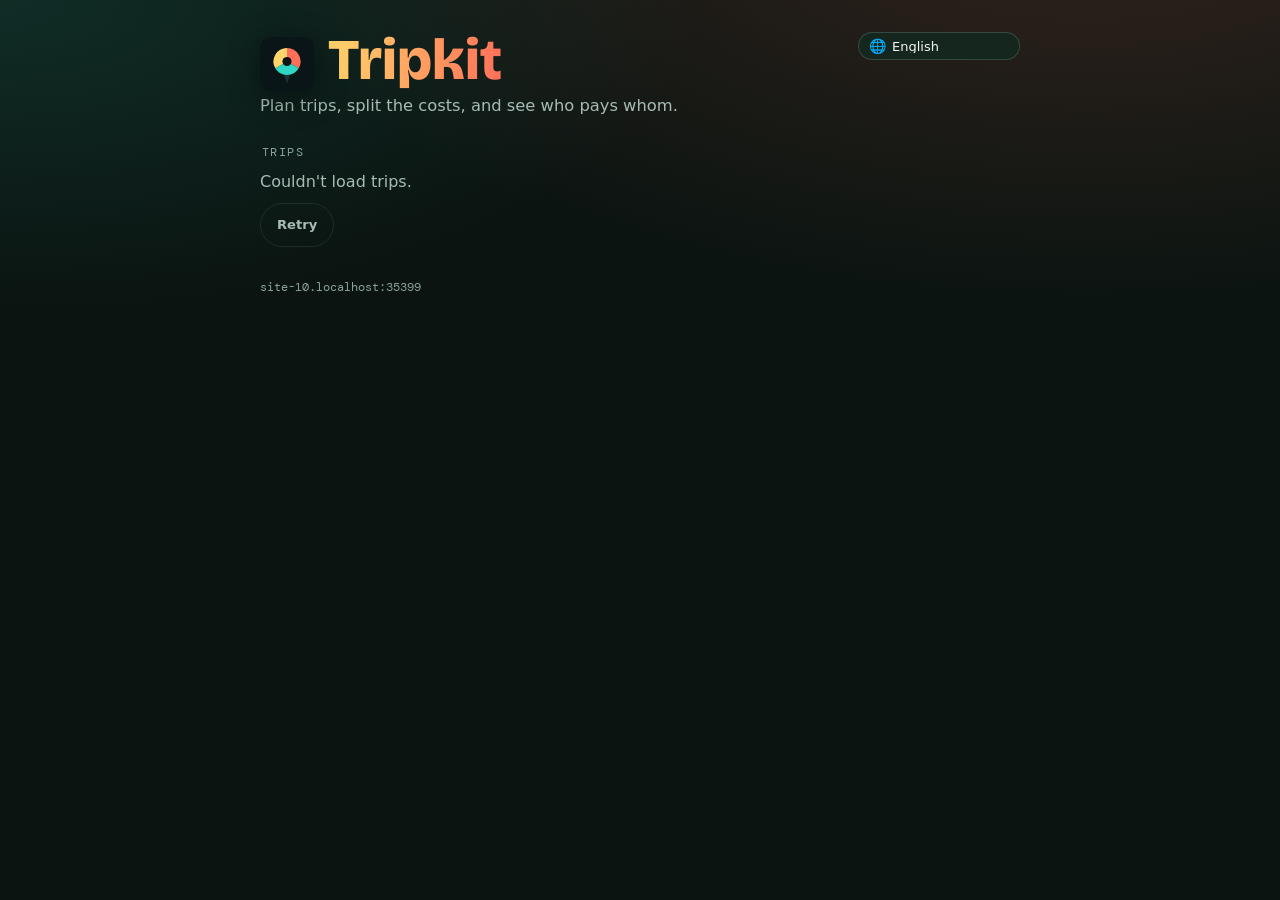
==== commit 99704a93: "Rules pass: combined Generate+preferences modal with progress; 44pt/focus/contrast/safe-area/motion " ====
--- a/split/index.html
+++ b/split/index.html
@@ -20,7 +20,7 @@
   <meta name="apple-mobile-web-app-status-bar-style" content="black-translucent" />
   <meta name="apple-mobile-web-app-title" content="Tripkit" />
   <link rel="stylesheet" href="/shared/tokens.css?v=1" />
-  <link rel="stylesheet" href="styles.css?v=20" />
+  <link rel="stylesheet" href="styles.css?v=21" />
   <script src="/shared/i18n.js?v=1"></script>
 </head>
 <body>
@@ -288,6 +288,6 @@
   <!-- print-only report -->
   <div id="report" class="report" aria-hidden="true"></div>
 
-  <script src="app.js?v=20"></script>
+  <script src="app.js?v=21"></script>
 </body>
 </html>
--- a/split/styles.css
+++ b/split/styles.css
@@ -9,8 +9,8 @@
   --line:       #1f4248;
   --line-soft:  #1a373d;
   --text:       #eaf4f1;
-  --muted:      #8aa6a3;
-  --faint:      #8aa49c;
+  --muted:      #9bb6b1;   /* >=4.5:1 on the card surfaces */
+  --faint:      #a3bcb4;   /* micro/mono labels — bumped UP to clear AA on the lighter card-2 surface */
 
   --sun:        #ffb454;   /* mango */
   --coral:      #ff6f59;   /* sunset coral */
@@ -34,6 +34,8 @@
 
 * { box-sizing: border-box; }
 html { -webkit-text-size-adjust: 100%; }
+/* tap feedback: kill the iOS grey flash, rely on :active / :focus-visible styles instead */
+button, a, input, select, .chip, .pbar-chip, .swatch, .picker-row, .assign, summary { -webkit-tap-highlight-color: transparent; }
 body {
   margin: 0;
   font-family: var(--body);
@@ -162,7 +164,7 @@
 @media (max-width: 919px) {
   .settle {
     position: fixed; left: 0; right: 0; bottom: 0; top: auto; z-index: 40;
-    transform: translateY(105%); transition: transform .32s cubic-bezier(.4,.9,.3,1);
+    transform: translateY(105%); transition: transform .28s cubic-bezier(.4,.9,.3,1);
     max-height: 82dvh;
   }
   .settle.open { transform: translateY(0); }
@@ -171,11 +173,12 @@
   background: linear-gradient(180deg, var(--card-2), var(--ink-2));
   border: 1px solid var(--line); border-radius: var(--r-lg);
   padding: 18px; box-shadow: var(--shadow);
-  max-height: inherit; overflow-y: auto;
+  max-height: inherit; overflow-y: auto; overscroll-behavior: contain;
 }
 @media (max-width: 919px) {
   .settle__inner { border-radius: var(--r-lg) var(--r-lg) 0 0; border-bottom: 0;
-    padding-bottom: calc(22px + var(--safe-b)); }
+    padding-bottom: calc(22px + var(--safe-b));
+    padding-left: max(18px, env(safe-area-inset-left)); padding-right: max(18px, env(safe-area-inset-right)); }
 }
 .settle__title { font-size: 1.3rem; margin-bottom: 14px; }
 .settle__title::after { content: ""; display:block; width: 42px; height: 3px; border-radius: 9px; margin-top: 8px;
@@ -224,6 +227,10 @@
 .solid-btn { appearance: none; border: 0; cursor: pointer; font-family: var(--body); font-weight: 700; font-size: .86rem;
   padding: 9px 18px; border-radius: 99px; color: #2a160a; background: linear-gradient(95deg, var(--gold), var(--sun)); }
 .solid-btn:hover { filter: brightness(1.06); }
+/* press feedback (paired with -webkit-tap-highlight-color: transparent) */
+.ghost-btn:active, .solid-btn:active, .mini-btn:active, .seg__btn:active,
+button.pbar-chip:active, .picker-row:active, .assign:active,
+.copy-btn:active, .verify-btn:active, .link-btn:active { transform: scale(.97); }
 
 /* ---------- mobile FAB ---------- */
 .settle-fab {
@@ -232,6 +239,7 @@
   background: linear-gradient(95deg, var(--coral), var(--sun)); color: #2a160a; font-weight: 800; font-family: var(--display);
   box-shadow: 0 14px 34px -10px rgba(255,111,89,.6); cursor: pointer; user-select: none;
 }
+.settle-fab:active { transform: translateX(-50%) scale(.97); }
 .settle-fab__chevron { font-size: .8rem; }
 .settle-fab.up .settle-fab__chevron { transform: rotate(180deg); }
 /* while the sheet is open the FAB is redundant and was overlapping the sheet's
@@ -273,7 +281,8 @@
 .sync.offline .sync__dot { background: var(--bad); box-shadow: 0 0 7px var(--bad); }
 .sync.live #syncLabel { color: var(--good); }
 .sync.offline #syncLabel { color: var(--bad); }
-@media (max-width: 560px) { #syncLabel { display: none; } }
+/* keep the textual status (not color alone) — only drop the neutral "syncing…" word on tiny screens */
+@media (max-width: 420px) { .sync:not(.live):not(.offline) #syncLabel { display: none; } }
 
 /* ---------- passcode lock ---------- */
 .lock { position: fixed; inset: 0; z-index: 100; display: grid; place-items: center; padding: 24px;
@@ -438,7 +447,7 @@
 .dialog--wide { width: min(94vw, 460px); }
 .field-row { display: grid; grid-template-columns: 1fr 1fr; gap: 12px; }
 .field-row .field { margin: 0; }
-.dialog__form { max-height: 86dvh; overflow-y: auto; }
+.dialog__form { max-height: 86dvh; overflow-y: auto; overscroll-behavior: contain; }
 
 /* receipt item editor rows */
 .rc-items { display: grid; gap: 7px; margin-bottom: 8px; }
@@ -521,7 +530,7 @@
 .picker-search:focus { outline: none; border-color: var(--teal); }
 .picker-tools { display: flex; align-items: center; gap: 8px; }
 .picker-count { margin-left: auto; font-family: var(--mono); font-size: .7rem; color: var(--muted); }
-.picker-list { display: grid; gap: 5px; max-height: 46dvh; overflow-y: auto; margin: 0 -4px; padding: 0 4px; }
+.picker-list { display: grid; gap: 5px; max-height: 46dvh; overflow-y: auto; overscroll-behavior: contain; margin: 0 -4px; padding: 0 4px; }
 .picker-row { appearance: none; cursor: pointer; display: flex; align-items: center; gap: 11px; width: 100%; text-align: left;
   background: var(--ink); border: 1px solid var(--line-soft); border-radius: var(--r-sm); padding: 9px 12px;
   color: var(--text); font-family: var(--body); font-size: .92rem; min-height: 44px; transition: border-color .12s; }
@@ -552,11 +561,21 @@
 .settled-group[open] > summary::before { content: "▾ "; }
 .settled-group .person { margin-top: 6px; }
 
-/* swatch focus ring (radiogroup) */
+/* visible focus ring on every interactive element */
 .swatch:focus-visible, .picker-row:focus-visible, .assign:focus-visible, .seg__btn:focus-visible,
 .chip:focus-visible, .edit-btn:focus-visible, .mini-btn:focus-visible,
 .ghost-btn:focus-visible, .solid-btn:focus-visible, .copy-btn:focus-visible, .link-btn:focus-visible,
-.payout-edit:focus-visible, .adjust__del:focus-visible, .verify-btn:focus-visible, .ri-del:focus-visible { outline: 2px solid var(--teal); outline-offset: 2px; }
+.payout-edit:focus-visible, .adjust__del:focus-visible, .verify-btn:focus-visible, .ri-del:focus-visible,
+button.pbar-chip:focus-visible, .sheet-grip:focus-visible, .settle-fab:focus-visible,
+.lightbox__close:focus-visible, .toast__action:focus-visible, .settled-group > summary:focus-visible,
+a.brand__home:focus-visible, a.brand__plan:focus-visible,
+#langHost select:focus-visible { outline: 2px solid var(--teal); outline-offset: 2px; border-radius: var(--r-sm); }
+
+/* inputs: keep the teal border on :focus but add a clear ring on keyboard focus */
+.field input:focus-visible, .field select:focus-visible, .lock__input:focus-visible,
+.rc-item input:focus-visible, .ex-part .ex-share:focus-visible, .picker-search:focus-visible {
+  outline: 2px solid var(--teal); outline-offset: 1px; border-color: var(--teal);
+}
 
 /* touch targets: only on touch devices, so desktop look is unchanged */
 @media (pointer: coarse) {
@@ -564,13 +583,21 @@
   .ghost-btn--sm { min-height: 44px; }
   .edit-btn { width: 44px; height: 44px; }
   .ri-del, .adjust__del { min-width: 44px; min-height: 44px; }
-  .rc-item input, .field input, .field select, .ex-share, .picker-search { min-height: 42px; }
-  .swatch { width: 36px; height: 36px; }
+  .rc-item input, .field input, .field select, .ex-share, .picker-search { min-height: 44px; }
+  .swatch { width: 44px; height: 44px; }
+  /* interactive chips + tappable people-bar chips reach the HIG minimum */
+  .chip, button.pbar-chip { min-height: 44px; }
+  /* the toast action and proof lightbox close are real controls */
+  .toast__action { min-height: 44px; min-width: 44px; }
+  .settled-group > summary { min-height: 44px; display: flex; align-items: center; }
 }
 
 /* safe-area (landscape notches) */
 .settle-fab { margin-left: env(safe-area-inset-left, 0px); margin-right: env(safe-area-inset-right, 0px); }
-@media (max-width: 919px) { .layout { padding-left: max(14px, env(safe-area-inset-left)); padding-right: max(14px, env(safe-area-inset-right)); } }
+@media (max-width: 919px) {
+  .layout { padding-left: max(14px, env(safe-area-inset-left)); padding-right: max(14px, env(safe-area-inset-right)); }
+  .topbar { padding-left: max(14px, env(safe-area-inset-left)); padding-right: max(14px, env(safe-area-inset-right)); }
+}
 
 /* ============================================================
    Settlement plan — bank details, proof, verify (payment tracking)
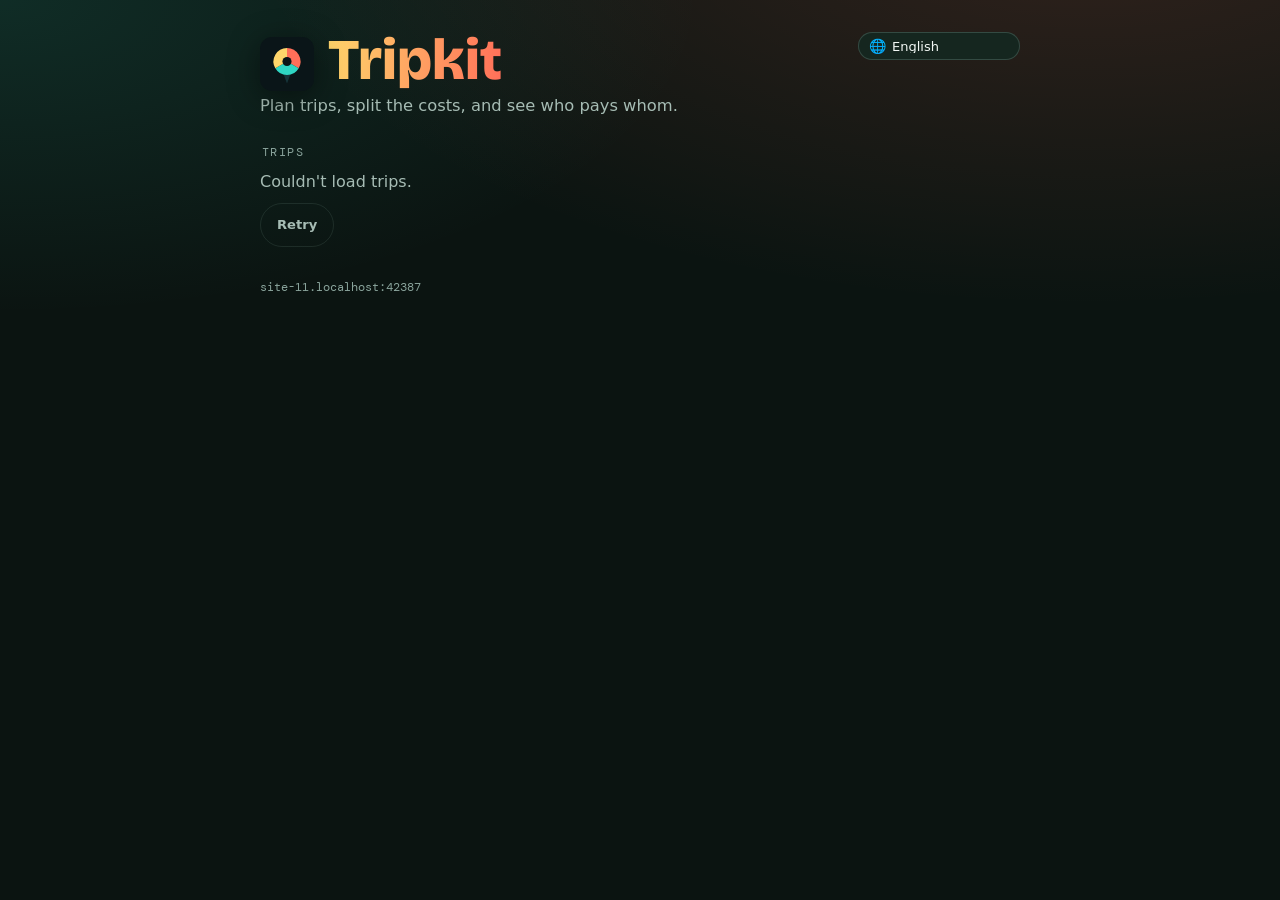
==== commit effcada6: "Offline PWA (deploy-safe service worker) + rich link-preview (OG/Twitter) cards Offline: /sw.js — na" ====
--- a/split/index.html
+++ b/split/index.html
@@ -20,7 +20,7 @@
   <meta name="apple-mobile-web-app-status-bar-style" content="black-translucent" />
   <meta name="apple-mobile-web-app-title" content="Tripkit" />
   <link rel="stylesheet" href="/shared/tokens.css?v=1" />
-  <link rel="stylesheet" href="styles.css?v=21" />
+  <link rel="stylesheet" href="styles.css?v=22" />
   <script src="/shared/i18n.js?v=1"></script>
 </head>
 <body>
@@ -288,6 +288,6 @@
   <!-- print-only report -->
   <div id="report" class="report" aria-hidden="true"></div>
 
-  <script src="app.js?v=21"></script>
+  <script src="app.js?v=22"></script>
 </body>
 </html>
--- a/split/styles.css
+++ b/split/styles.css
@@ -507,6 +507,15 @@
   font-weight: 700; font-size: .84rem; color: var(--sun); padding: 2px 4px; }
 @keyframes toast-in { from { opacity: 0; transform: translateY(8px); } to { opacity: 1; transform: translateY(0); } }
 
+/* offline banner — dusk-themed, non-blocking, safe-area aware */
+.offline-banner { position: fixed; left: 50%; transform: translateX(-50%) translateY(8px);
+  bottom: calc(16px + var(--safe-b)); z-index: 200; max-width: min(92vw, 420px);
+  display: flex; align-items: center; gap: 8px; padding: 11px 16px; border-radius: var(--r-md);
+  background: var(--card-2); color: var(--text); border: 1px solid var(--line); box-shadow: var(--shadow);
+  font-size: .86rem; opacity: 0; pointer-events: none; transition: opacity .22s, transform .22s; }
+.offline-banner.in { opacity: 1; transform: translateX(-50%) translateY(0); }
+@media (prefers-reduced-motion: reduce) { .offline-banner { transition: none; } }
+
 /* avatars + condensed assigner (>8 people) */
 .assign-row { margin-top: 10px; }
 .avatar-stack { display: inline-flex; align-items: center; }
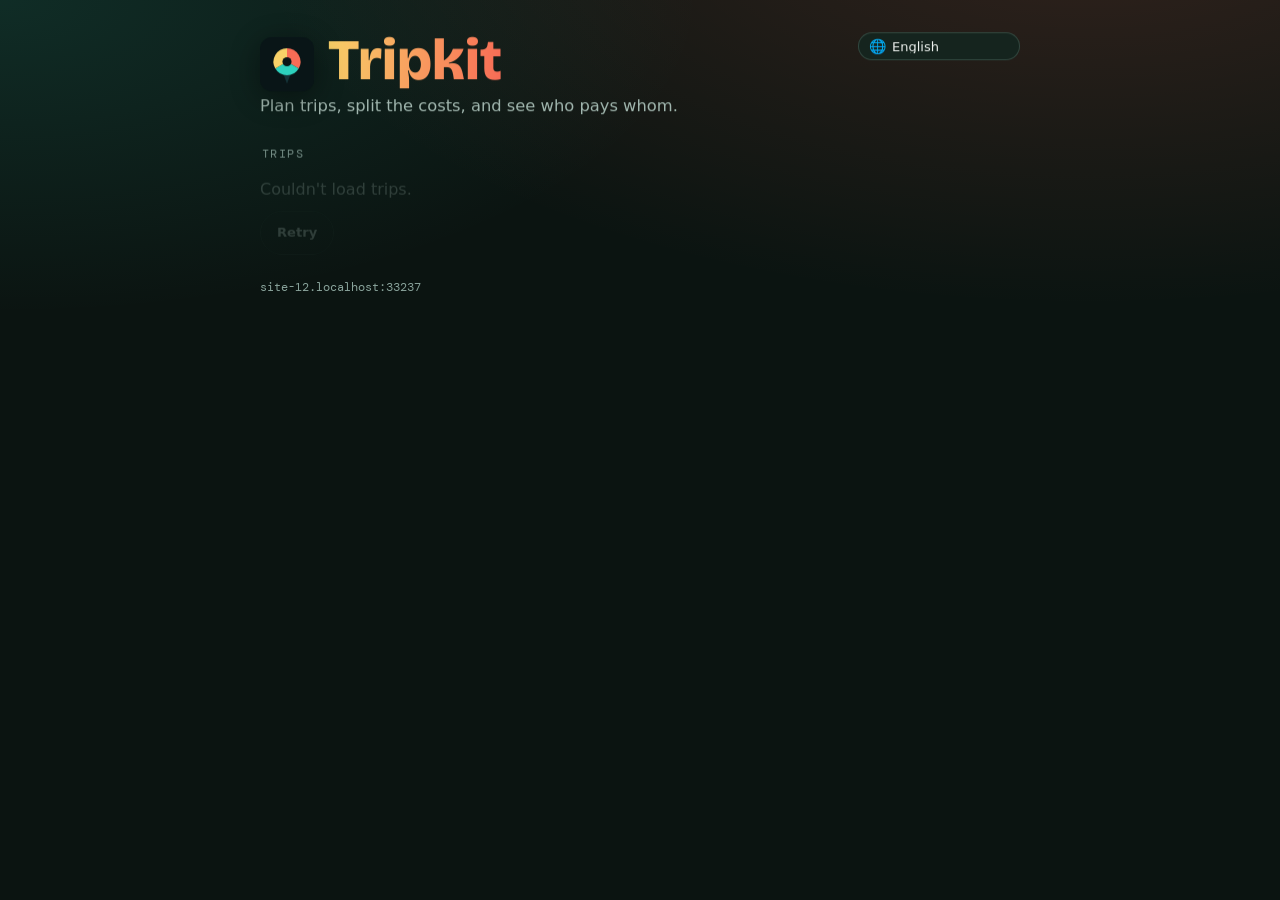
==== commit f83ac1a1: "Fix mobile responsiveness: kill horizontal overflow on split + landing (390px & 320px) Root cause: h" ====
--- a/split/index.html
+++ b/split/index.html
@@ -20,7 +20,7 @@
   <meta name="apple-mobile-web-app-status-bar-style" content="black-translucent" />
   <meta name="apple-mobile-web-app-title" content="Tripkit" />
   <link rel="stylesheet" href="/shared/tokens.css?v=1" />
-  <link rel="stylesheet" href="styles.css?v=22" />
+  <link rel="stylesheet" href="styles.css?v=25" />
   <script src="/shared/i18n.js?v=1"></script>
 </head>
 <body>
--- a/split/styles.css
+++ b/split/styles.css
@@ -66,7 +66,7 @@
   background: linear-gradient(180deg, rgba(10,21,24,.96), rgba(10,21,24,.78) 70%, transparent);
   backdrop-filter: blur(10px);
 }
-.topbar__inner { display: flex; align-items: center; justify-content: space-between; gap: 14px; max-width: 1180px; margin: 0 auto; }
+.topbar__inner { display: flex; flex-wrap: wrap; align-items: center; justify-content: space-between; gap: 10px 14px; max-width: 1180px; margin: 0 auto; }
 .brand__kicker { font-family: var(--mono); font-size: .72rem; letter-spacing: .28em; text-transform: uppercase; color: var(--sun); }
 .brand__title { font-size: clamp(1.5rem, 6vw, 2.1rem); font-weight: 800; line-height: 1; margin-top: 2px;
   background: linear-gradient(95deg, var(--gold), var(--coral)); -webkit-background-clip: text; background-clip: text; color: transparent; }
@@ -78,18 +78,18 @@
 .progress__label { font-family: var(--mono); font-size: .74rem; color: var(--muted); white-space: nowrap; }
 
 /* ---------- layout ---------- */
-.layout { max-width: 1180px; margin: 0 auto; padding: 18px 18px calc(120px + var(--safe-b)); display: grid; gap: 22px; position: relative; z-index: 2; }
+.layout { max-width: 1180px; margin: 0 auto; padding: 18px 18px calc(120px + var(--safe-b)); display: grid; grid-template-columns: minmax(0, 1fr); gap: 22px; position: relative; z-index: 2; }
 @media (min-width: 920px) {
   .layout { grid-template-columns: 1fr 360px; align-items: start; padding-bottom: 40px; }
 }
 
 /* ---------- main column / blocks ---------- */
-.main-col { display: grid; gap: 26px; min-width: 0; }
+.main-col { display: grid; grid-template-columns: minmax(0, 1fr); gap: 26px; min-width: 0; }
 .block__title { font-size: 1.18rem; display: flex; align-items: baseline; gap: 10px; flex-wrap: wrap; margin-bottom: 14px; }
 .block__hint { font-family: var(--mono); font-size: .68rem; font-weight: 400; color: var(--faint); letter-spacing: .04em; text-transform: none; }
 
 /* ---------- shared trip costs ---------- */
-.shared { display: grid; gap: 12px; }
+.shared { display: grid; grid-template-columns: minmax(0, 1fr); gap: 12px; }
 .expense { background: linear-gradient(180deg, var(--card), var(--ink-2)); border: 1px solid var(--line);
   border-radius: var(--r-md); padding: 14px 16px; box-shadow: var(--shadow); }
 .expense__head { display: flex; align-items: flex-start; justify-content: space-between; gap: 12px; }
@@ -98,7 +98,7 @@
 .expense .chips { margin-top: 12px; }
 
 /* ---------- receipts ---------- */
-.receipts { display: grid; gap: 18px; }
+.receipts { display: grid; grid-template-columns: minmax(0, 1fr); gap: 18px; }
 .receipt {
   background: linear-gradient(180deg, var(--card), var(--ink-2));
   border: 1px solid var(--line); border-radius: var(--r-lg); overflow: hidden;
@@ -119,10 +119,12 @@
 .card-collapse:focus-visible { outline: 2px solid var(--teal); outline-offset: 2px; }
 .card-collapse .chev { font-size: 1rem; transition: transform .2s ease; }
 .is-collapsed .card-collapse .chev { transform: rotate(-90deg); }
-.card-body { display: grid; grid-template-rows: 1fr; transition: grid-template-rows .28s ease; }
+.card-body { display: grid; grid-template-columns: minmax(0, 1fr); grid-template-rows: 1fr; transition: grid-template-rows .28s ease; }
 .is-collapsed > .card-body { grid-template-rows: 0fr; }
 .card-body-inner { overflow: hidden; min-height: 0; }
 .receipt.is-collapsed .receipt__head { border-bottom-color: transparent; }
+/* very small phones: drop the supplementary status pill (keep the 44px chevron) to avoid head overflow */
+@media (max-width: 360px) { .card-status { display: none; } }
 @media (prefers-reduced-motion: reduce) { .card-body, .card-collapse .chev { transition: none; } }
 .receipt__grand { font-family: var(--mono); font-size: 1.02rem; color: var(--text); }
 .payer { display: inline-flex; align-items: center; gap: 6px; margin-top: 6px; font-size: .72rem; color: var(--muted); }
@@ -274,7 +276,7 @@
 .empty-hint { color: var(--faint); font-size: .8rem; font-style: italic; padding: 4px 2px; }
 
 /* ---------- topbar actions / sync ---------- */
-.topbar__actions { display: flex; align-items: center; gap: 12px; }
+.topbar__actions { display: flex; flex-wrap: wrap; align-items: center; justify-content: flex-end; gap: 8px 12px; min-width: 0; }
 .sync { display: inline-flex; align-items: center; gap: 6px; font-family: var(--mono); font-size: .66rem; color: var(--faint); letter-spacing: .04em; }
 .sync__dot { width: 8px; height: 8px; border-radius: 99px; background: var(--faint); transition: background .2s, box-shadow .2s; }
 .sync.live .sync__dot { background: var(--good); box-shadow: 0 0 7px var(--good); }
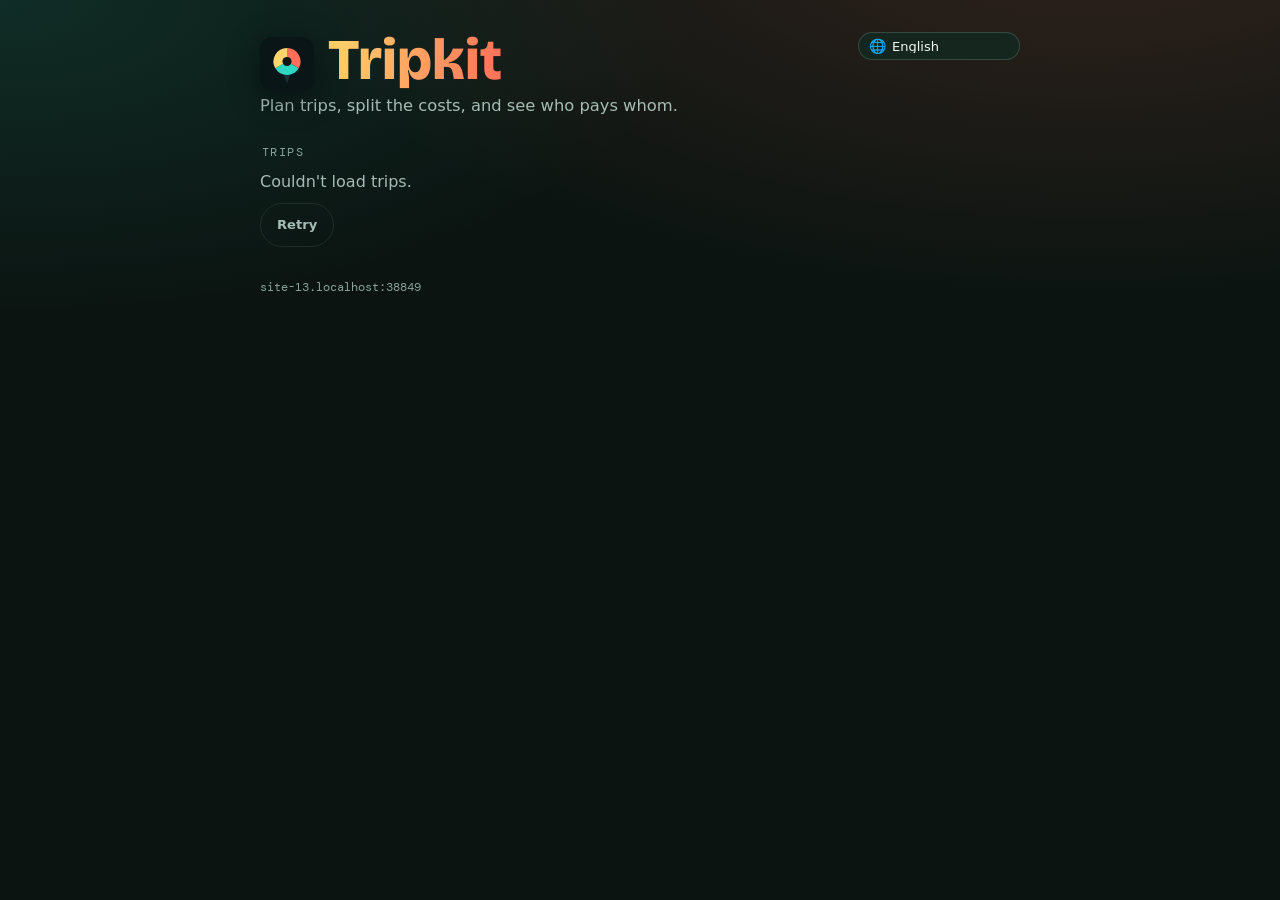
==== commit 7bb715e8: "Refactor: split two god files for clarity (no behavior change) api/handlers.go (725 lines, 23 handle" ====
--- a/split/index.html
+++ b/split/index.html
@@ -21,7 +21,8 @@
   <meta name="apple-mobile-web-app-title" content="Tripkit" />
   <link rel="stylesheet" href="/shared/tokens.css?v=1" />
   <link rel="stylesheet" href="styles.css?v=25" />
-  <script src="/shared/i18n.js?v=1"></script>
+  <script src="/shared/i18n-dict.js?v=2"></script>
+  <script src="/shared/i18n.js?v=2"></script>
 </head>
 <body>
   <div class="grain" aria-hidden="true"></div>
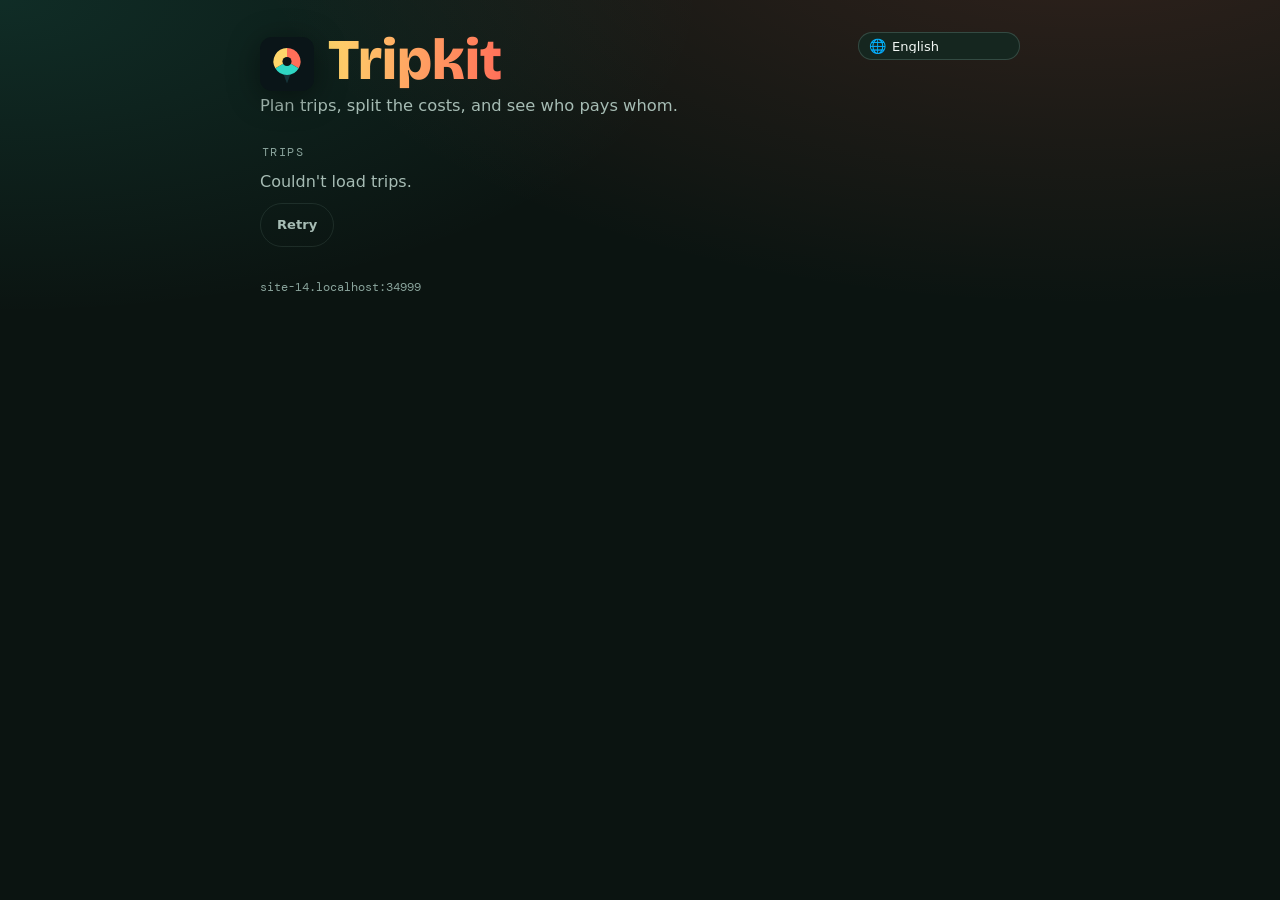
==== commit 2e311519: "Refactor: split frontend god files into ES modules (no behavior change) split/app.js (1339 lines) an" ====
--- a/split/index.html
+++ b/split/index.html
@@ -289,6 +289,6 @@
   <!-- print-only report -->
   <div id="report" class="report" aria-hidden="true"></div>
 
-  <script src="app.js?v=22"></script>
+  <script type="module" src="modules/boot.js?v=23"></script>
 </body>
 </html>
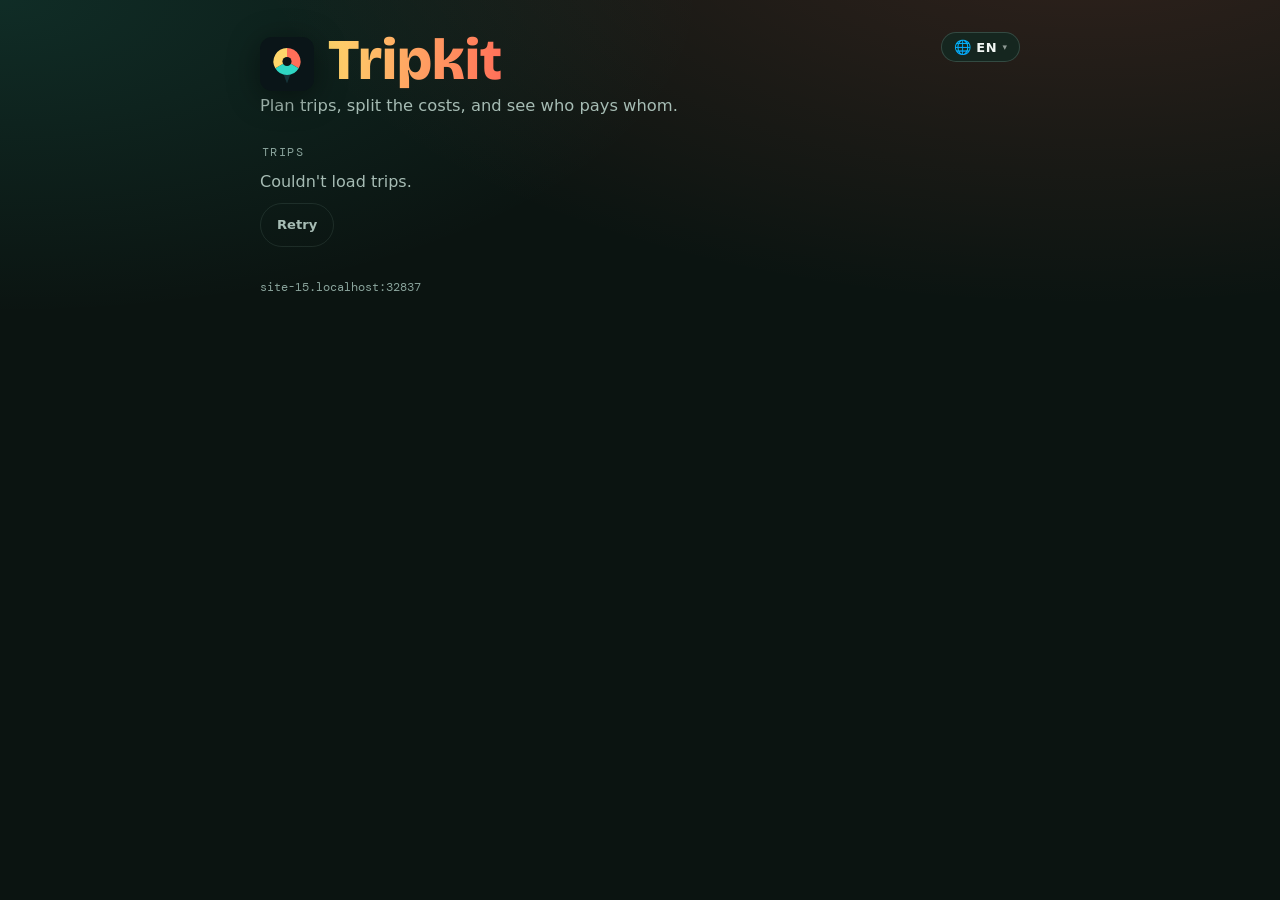
==== commit 1310d33e: "Mobile UI: compact language switcher + legible floating trip controls Language switcher (shared/i18n" ====
--- a/split/index.html
+++ b/split/index.html
@@ -22,7 +22,7 @@
   <link rel="stylesheet" href="/shared/tokens.css?v=1" />
   <link rel="stylesheet" href="styles.css?v=25" />
   <script src="/shared/i18n-dict.js?v=2"></script>
-  <script src="/shared/i18n.js?v=2"></script>
+  <script src="/shared/i18n.js?v=3"></script>
 </head>
 <body>
   <div class="grain" aria-hidden="true"></div>
